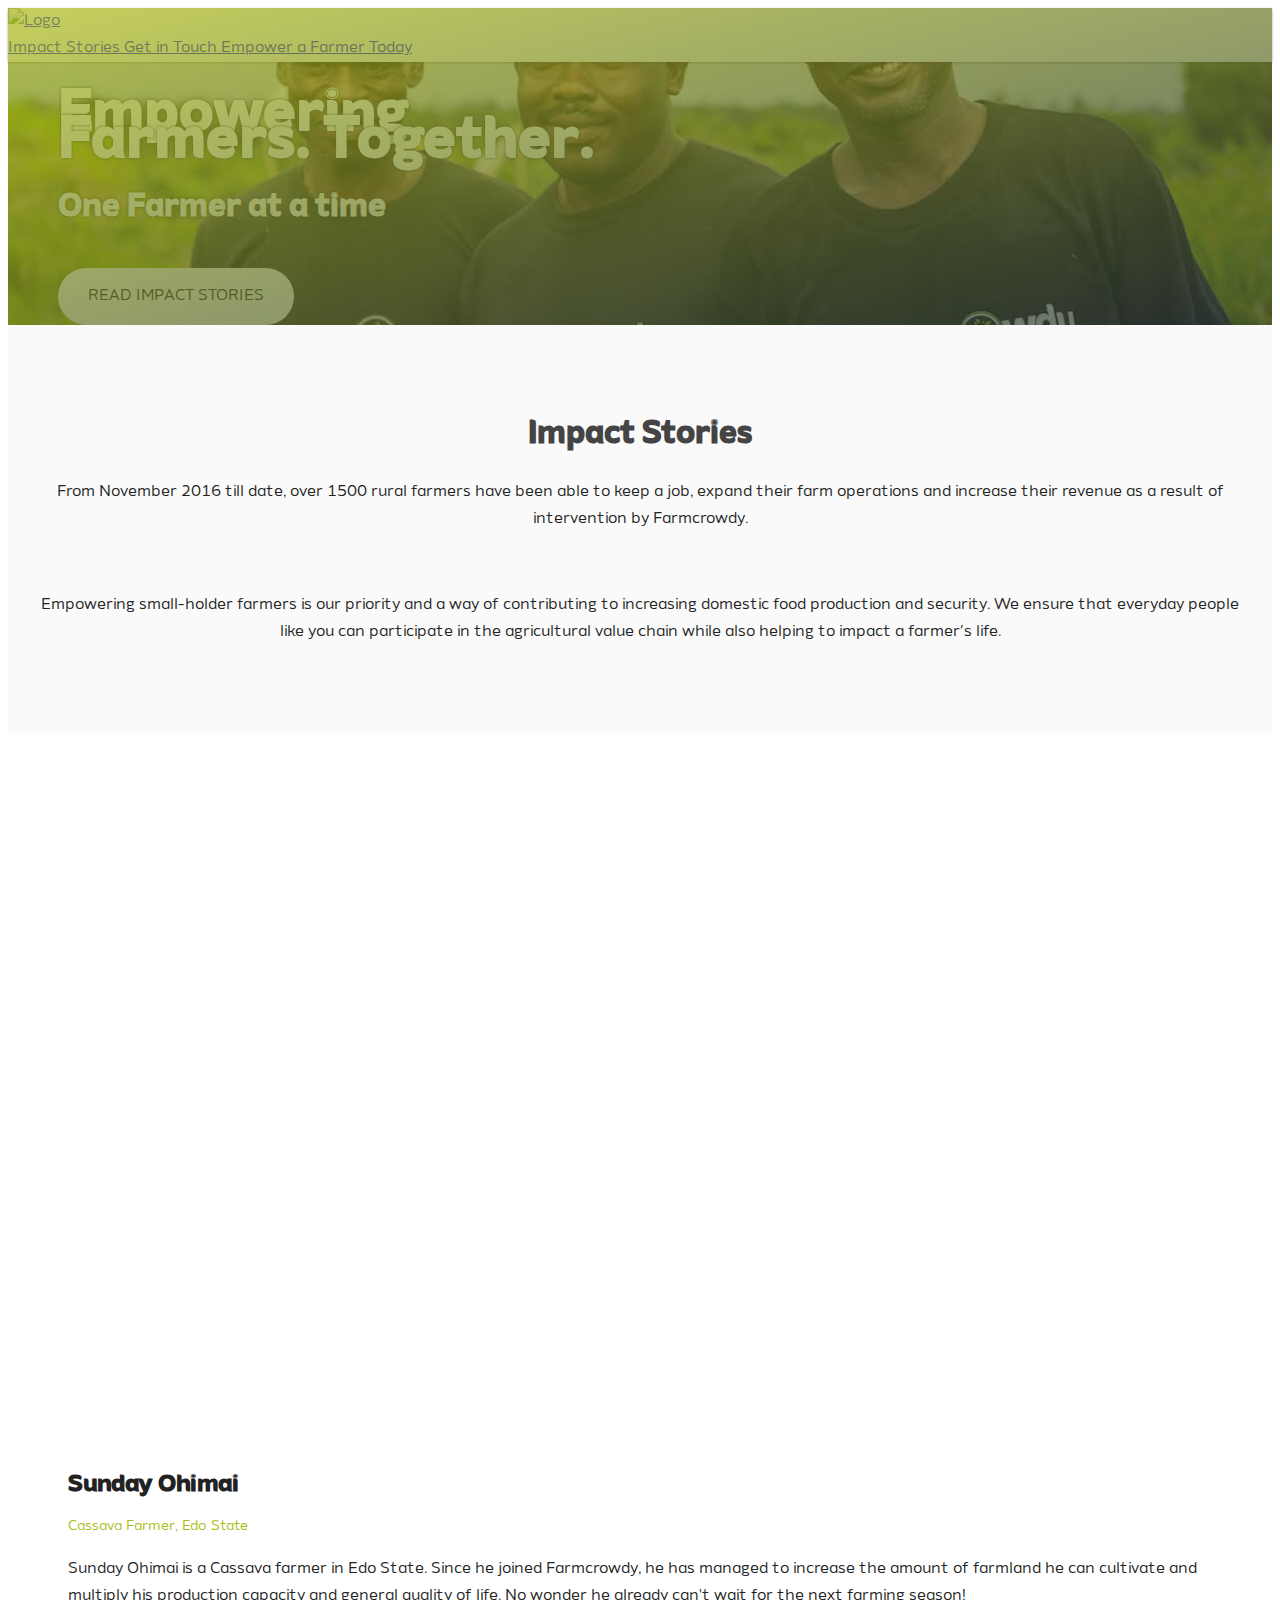
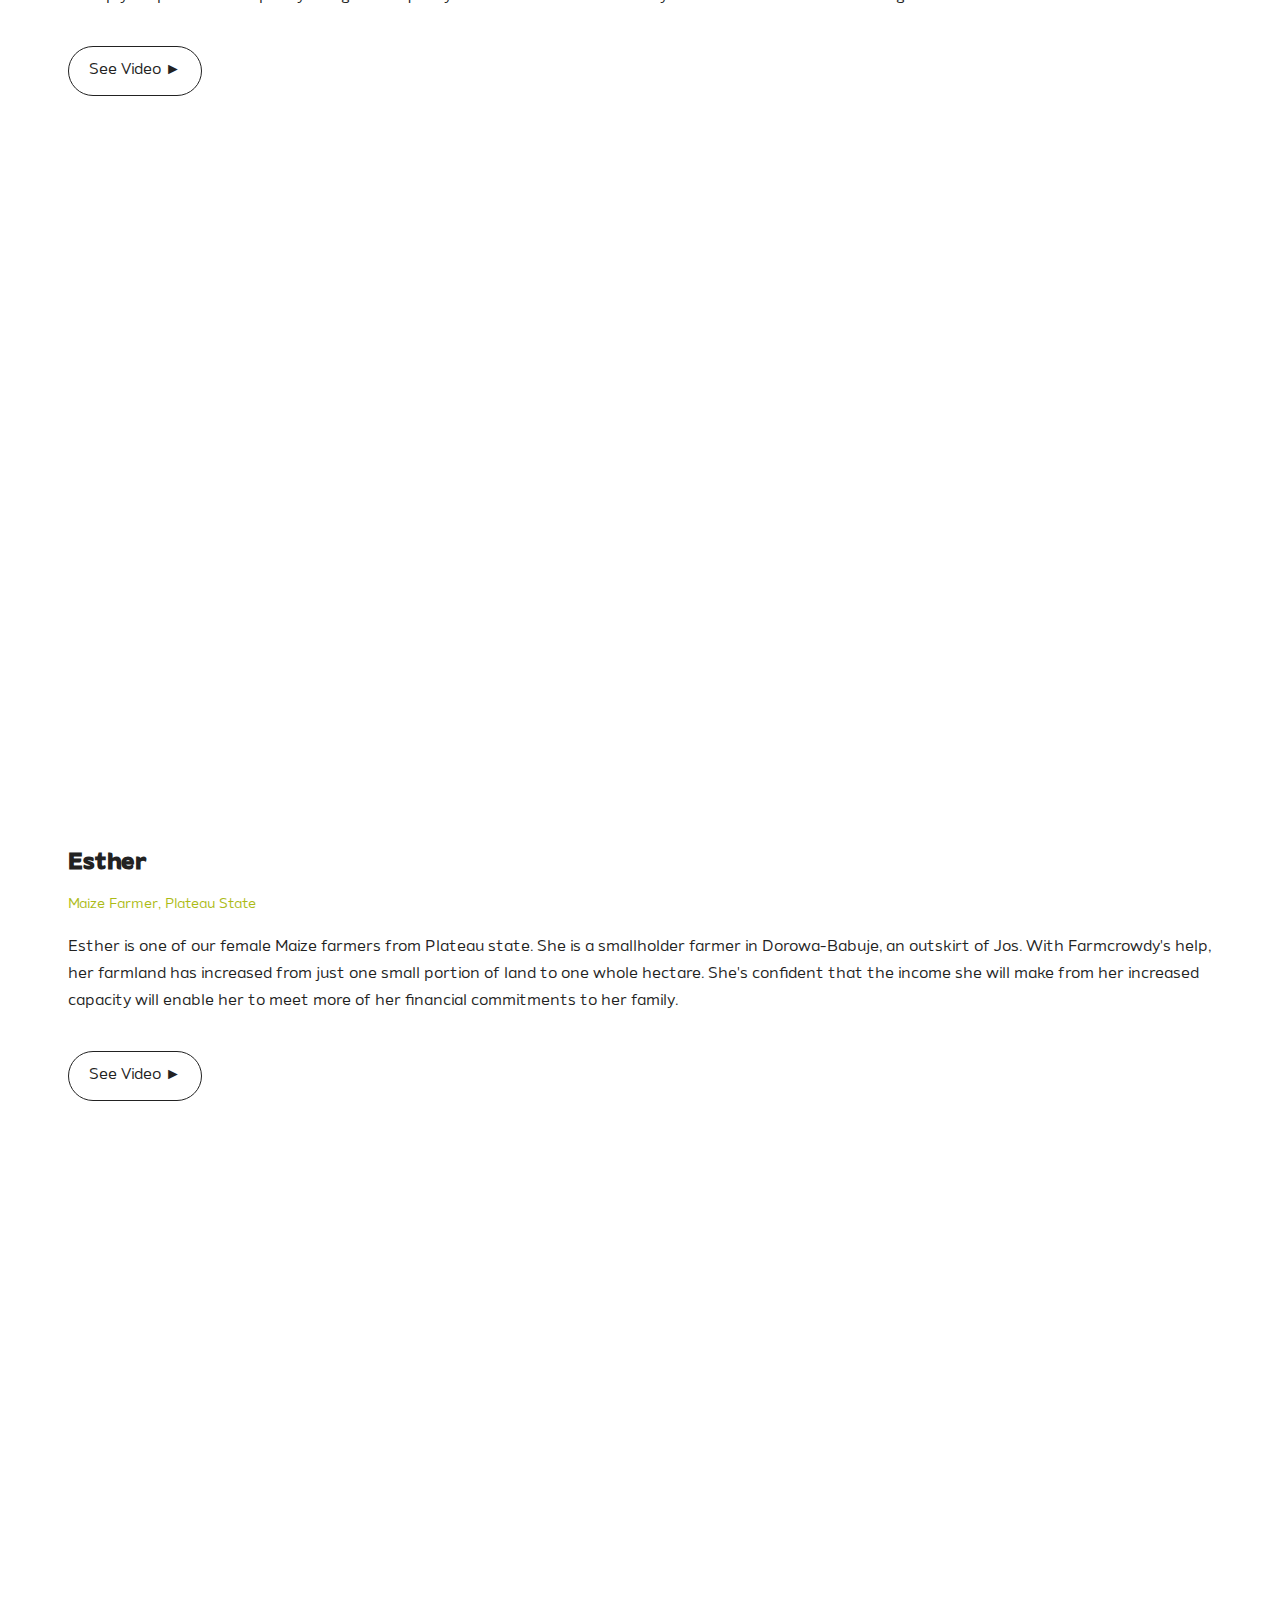
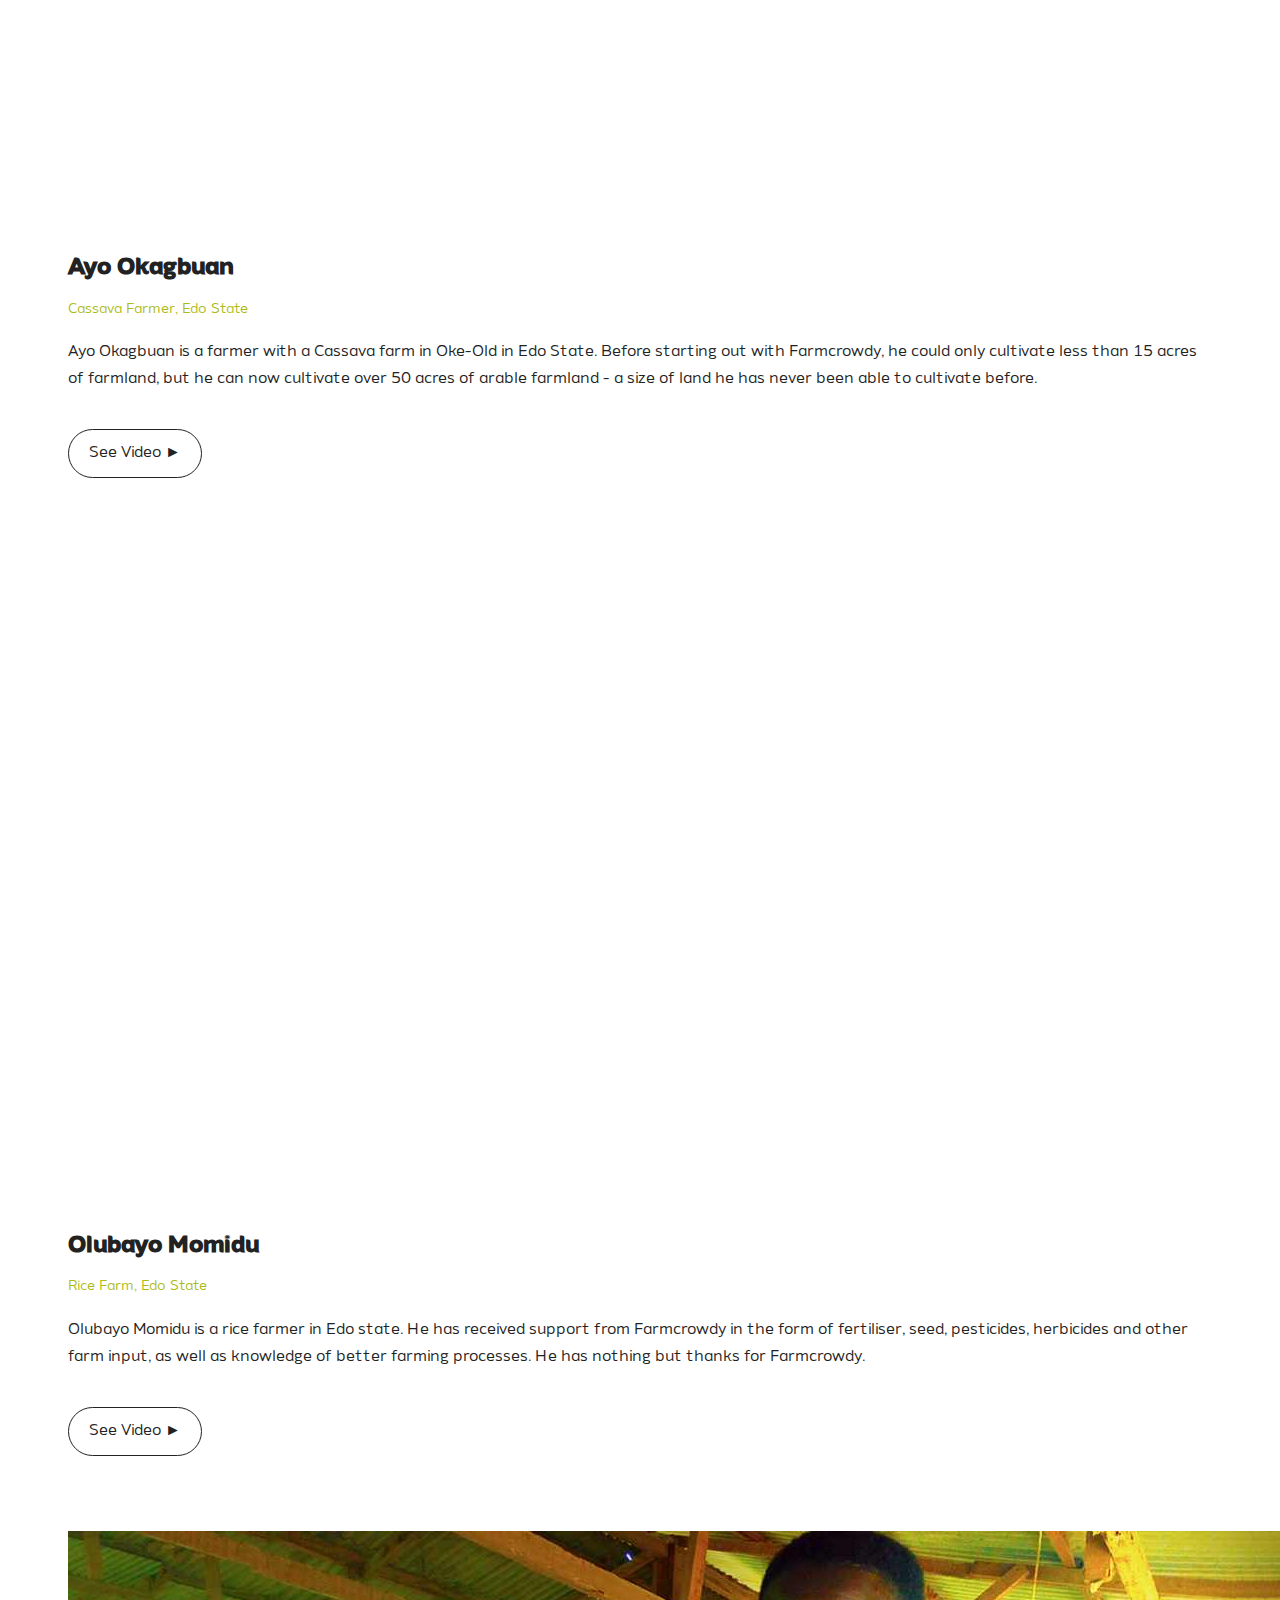
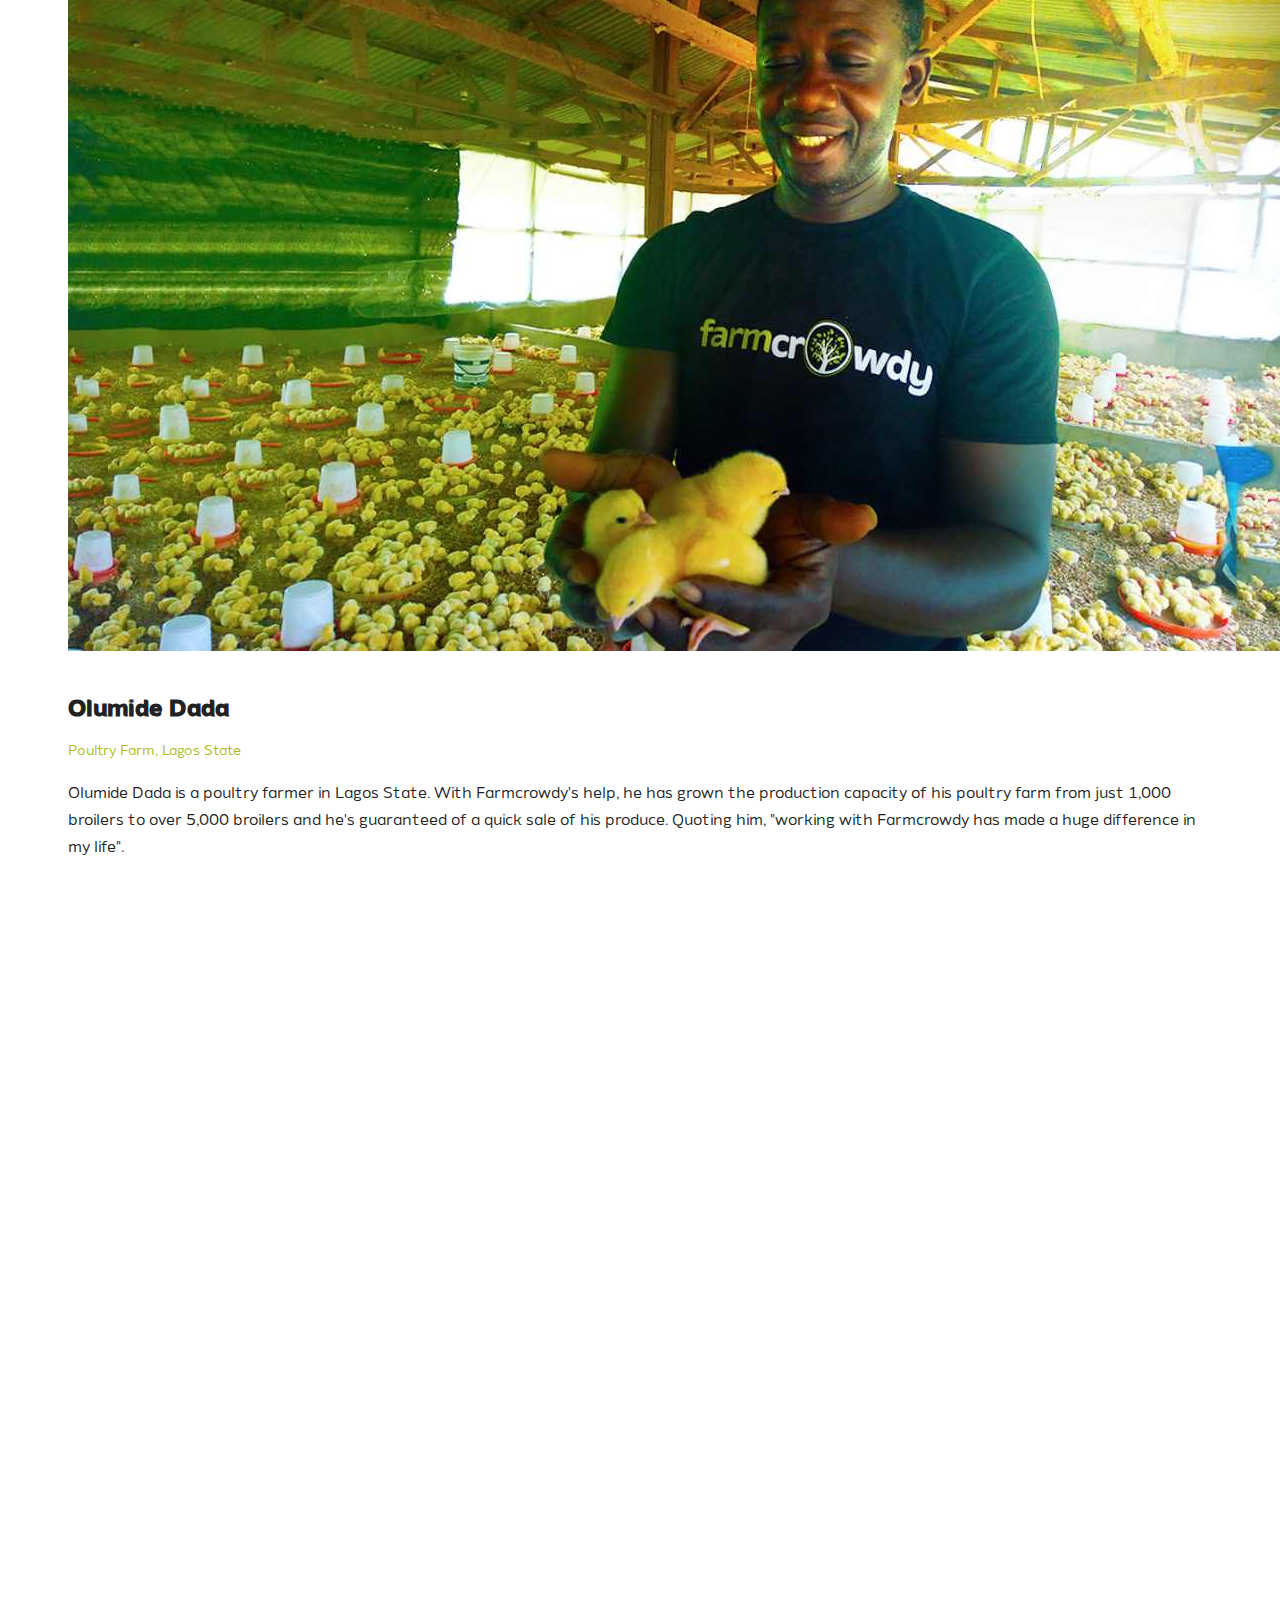
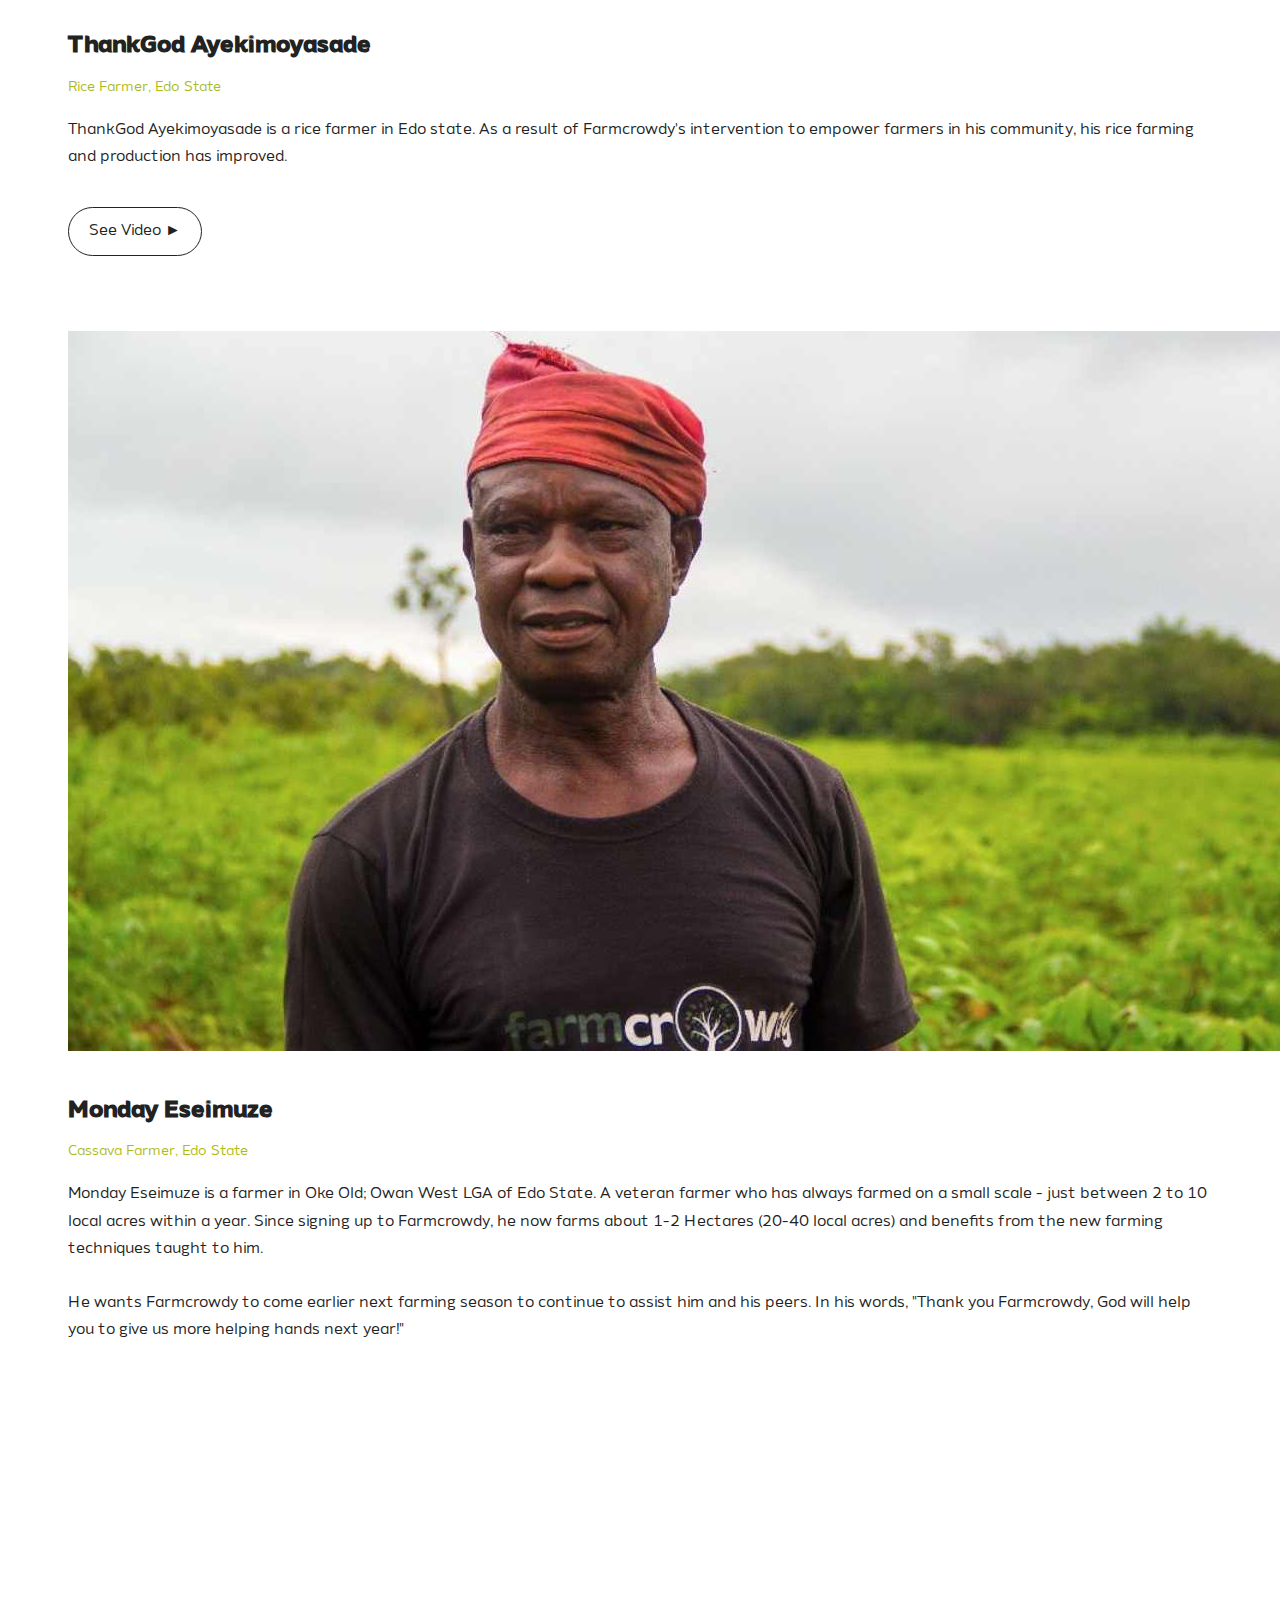
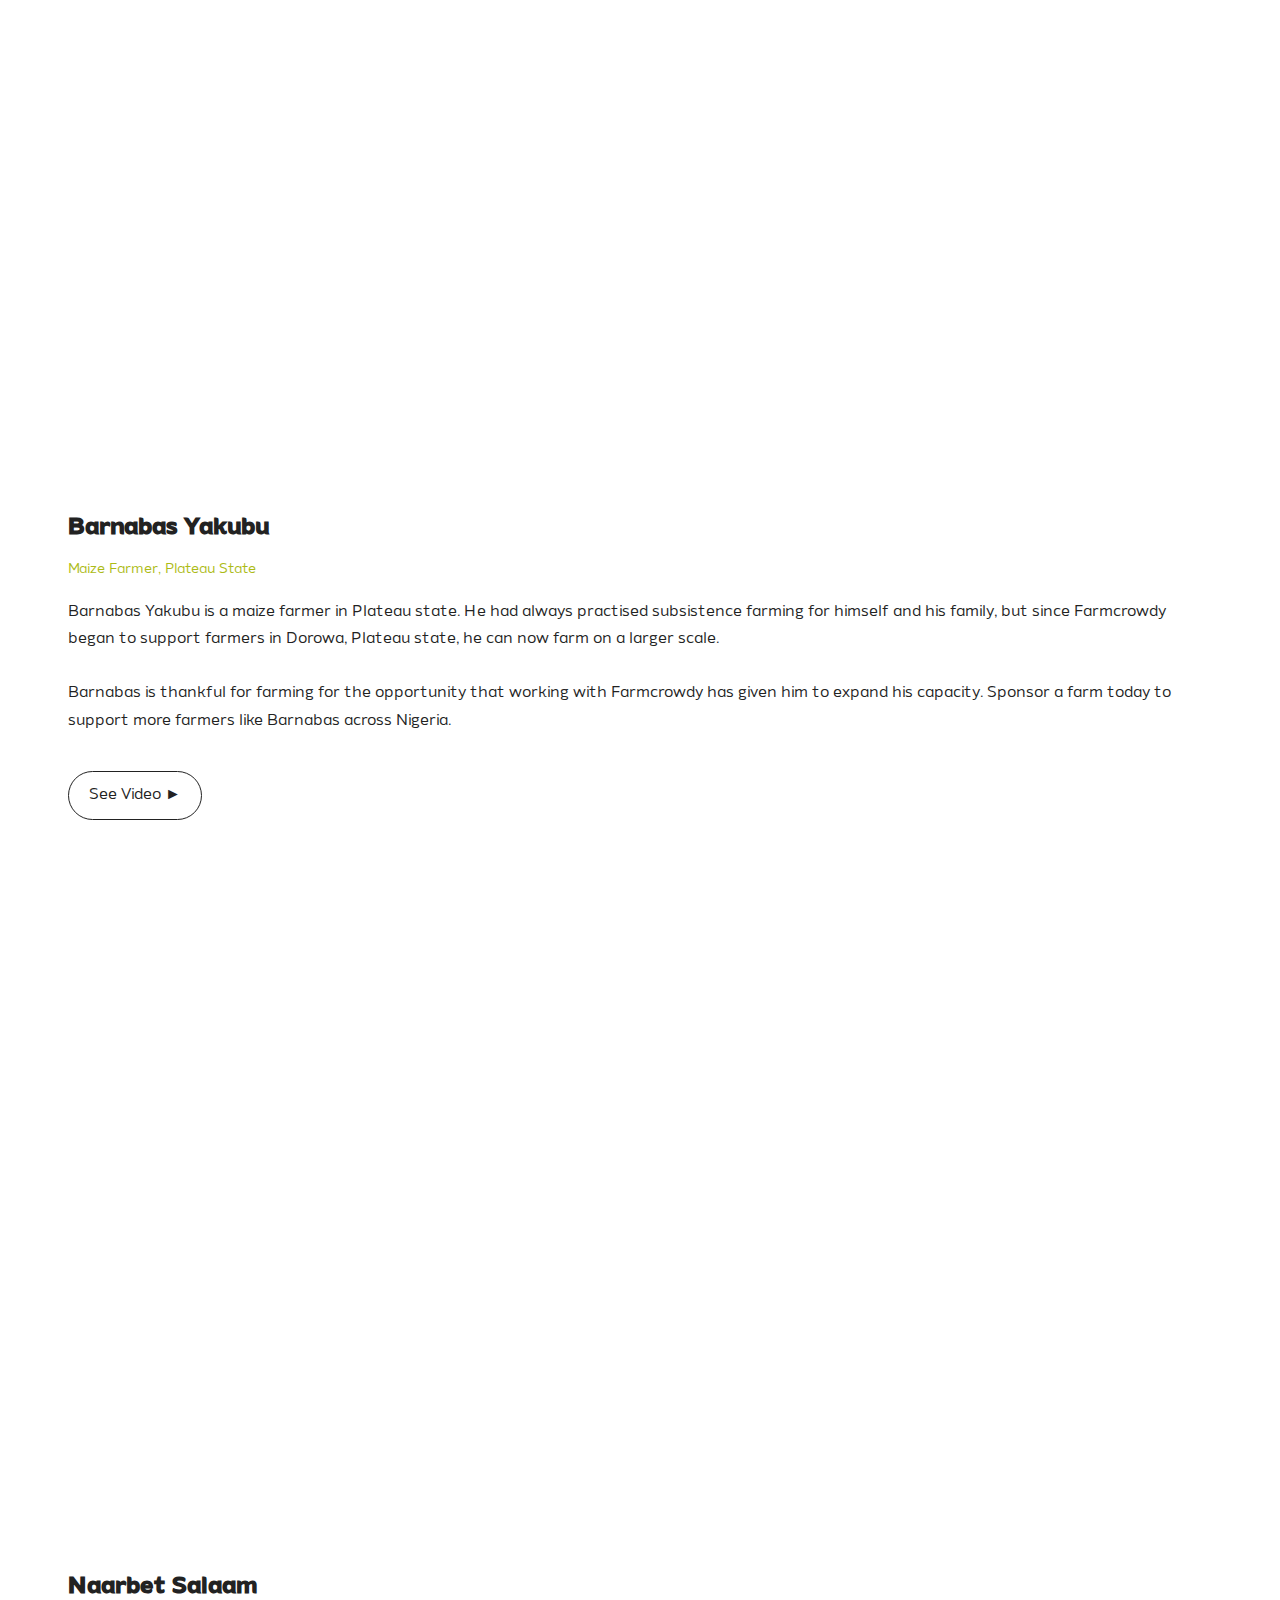
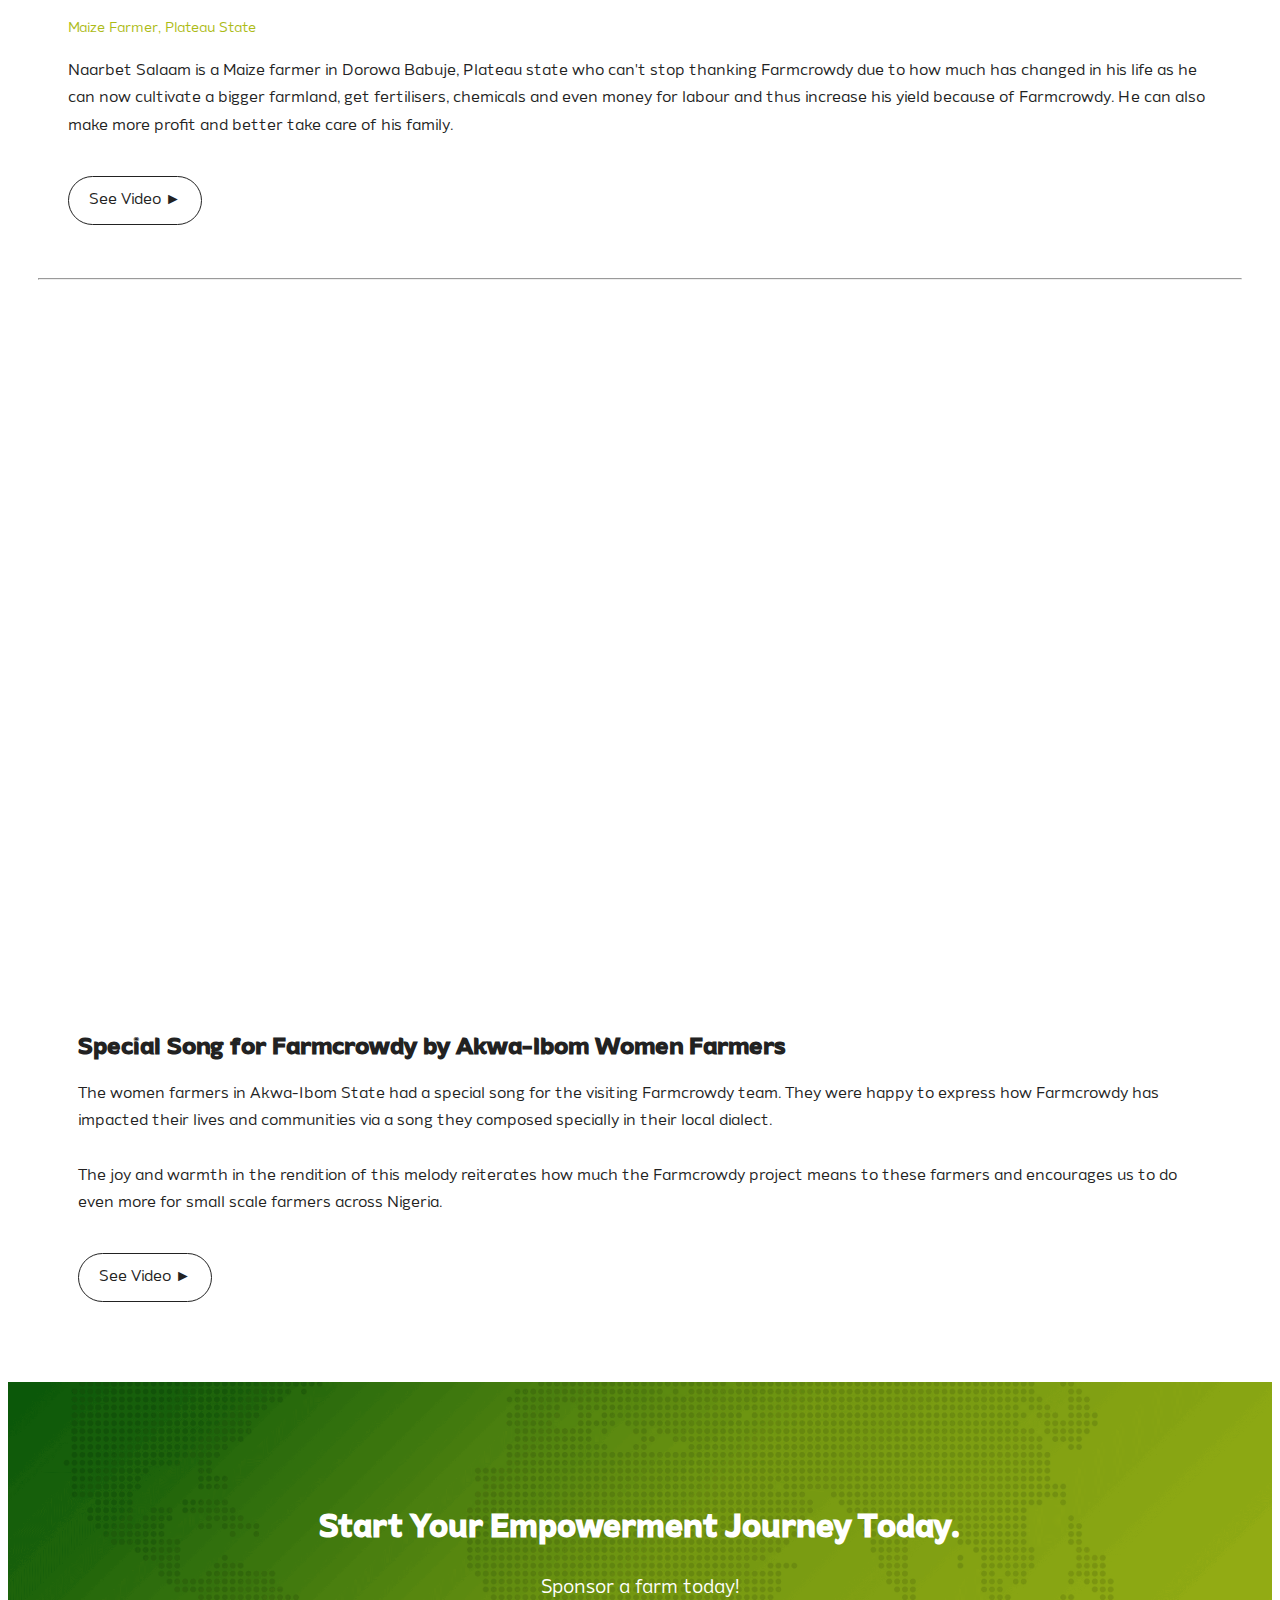
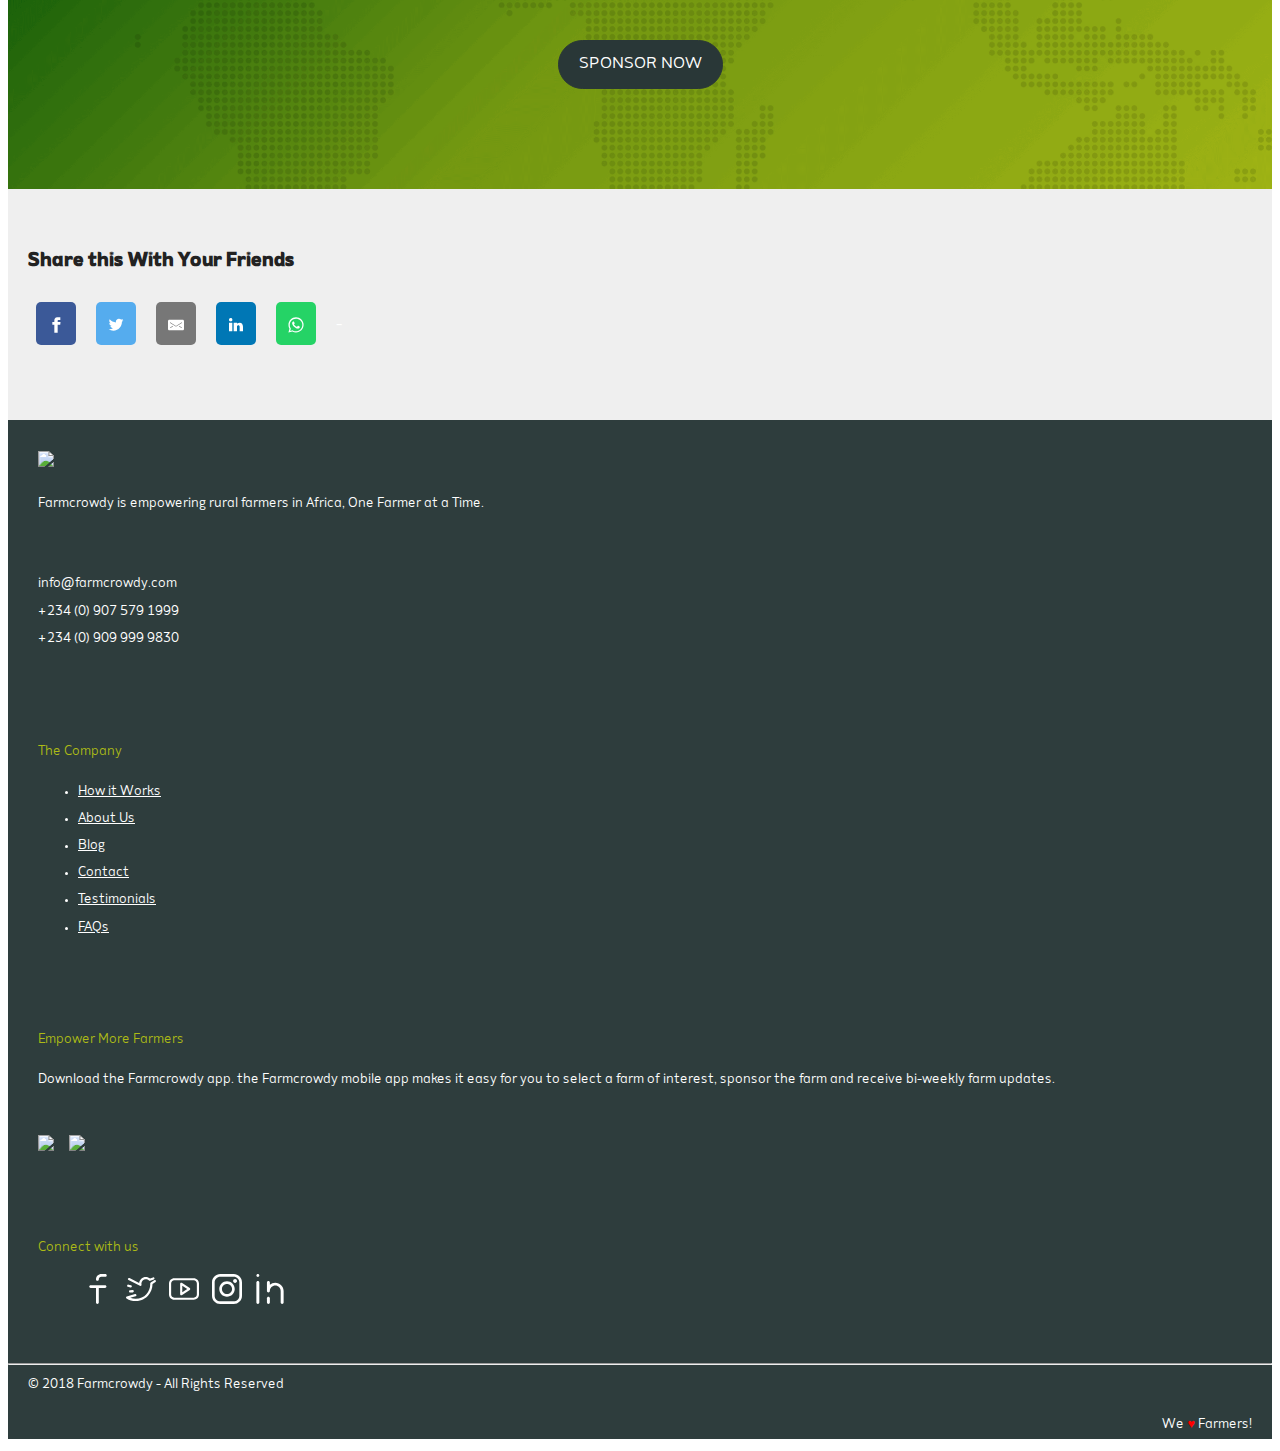
==== index.html @ 608c0deb "Initial commit" ====
<!DOCTYPE html>
<html>
  <head>
    <meta charset="utf-8">
    <meta name="viewport" content="width=device-width, initial-scale=1">
    <title>Farmcrowdy - One Farmer at a time</title>
     <meta name="theme-color" content="#ACBB16">
   <link rel="stylesheet" href="https://cdnjs.cloudflare.com/ajax/libs/bulma/0.6.2/css/bulma.min.css">
    <link rel="stylesheet" href="css/impact.css">
    <link rel="stylesheet" href="fonts/fontsheet.css">
    <link rel="stylesheet"
  href="https://cdn.jsdelivr.net/npm/animate.css@3.5.2/animate.min.css">
    <script src="https://ajax.googleapis.com/ajax/libs/jquery/3.2.1/jquery.min.js"></script>
    
    <link href="css/lity.css" rel="stylesheet">
    <script src="js/jquery.js"></script>
    <script src="js/lity.js"></script>
     <!-- Favicon
  –––––––––––––––––––––––––––––––––––––––––––––––––– -->
  <link rel="icon" type="image/png" href="https://www.farmcrowdy.com/farmdata/assets/images/favicon.png">
    
    
    <script defer src="https://use.fontawesome.com/releases/v5.0.0/js/all.js"></script>
  </head>
  <body>
        <section class="hero is-medium herobg bg-img">
                
                <div class="hero-head herowhite">
                        <nav class="navbar">
                          <div class="container">
                            <div class="navbar-brand">
                              <a class="navbar-item" href="http://www.farmcrowdy.com" target="_blank">
                                <img src="https://www.farmcrowdy.com/app/img/farmcrowdy_logo.png" alt="Logo">
                              </a>
                              <span class="navbar-burger burger" data-target="navbarMenuHeroC">
                                <span></span>
                                <span></span>
                                <span></span>
                              </span>
                            </div>
                            <div id="navbarMenuHeroC" class="navbar-menu">
                              <div class="navbar-end">
                                <a href="#sect2" class="navbar-item is-active">
                                  Impact Stories
                                </a>
                                
                                <a href="http://www.farmcrowdy.com/contact" target="_blank" class="navbar-item">
                                  Get in Touch
                                </a>
                                <span class="navbar-item">
                                  <a href="http://www.farmcrowdy.com/farmshop" target="_blank" class="button is-inverted">
                                   
                                    <span>Empower a Farmer Today</span>
                                  </a>
                                </span>
                              </div>
                            </div>
                          </div>
                        </nav>
                      </div>
                      <div class="hero-body">
                            <div class="container ">
                            <div class="columns">
                                <div class="column is-8 heroboss">
                                    
                       <h1 class="title">Empowering <br>Farmers. Together.</h1>
                       
                        <h2 class="subtitle">One Farmer at a time</h2> 
                        <a href="#sect2" class="rndbtn2">READ IMPACT STORIES</a>
                                </div>
                            </div>  
                            </div>
                          </div>
                
              </section>   
  
<section id="sect2" class="section2">

  <div class="container">
    <div class="columns is-centered"> 
        
      <div class="column is-8 is-narrow textcentered">
        <h2 style="margin-bottom:30px;" class="pointh2">Impact Stories</h2>
        <p>From November 2016 till date, over 1500 rural farmers have been able to keep a 
job, expand their farm operations and increase their revenue as a result of 
intervention by Farmcrowdy.
</p><br><p>
Empowering small-holder farmers is our priority and a way of contributing to 
increasing domestic food production and security.
We ensure that everyday people like you can participate in the agricultural value 
chain while also helping to impact a farmer’s life.</p>
        
      </div>
      
      
    </div>
  </div>
</section>

<section class="inthree">
    <div class="container">
        
        <div class="columns">
            <div class="column is-4 farmcard">
                <div class="imgfarm">
                    
                    <div style="position:relative;height:0;padding-bottom:56.25%"><iframe src="https://www.youtube.com/embed/kXov_ba-1qI?ecver=2" style="position:absolute;width:100%;height:100%;left:0" width="600" height="400" frameborder="0" allow="autoplay; encrypted-media" allowfullscreen></iframe></div>
                </div>
                <div class="textfarm">
                        <h2 class="title titlex">Sunday Ohimai</h2>
                        <p class="liltext">Cassava Farmer, Edo State</p>
                        <p>Sunday Ohimai is a Cassava farmer in Edo State. Since he joined Farmcrowdy, he has managed to increase the amount of farmland he can cultivate and multiply his production capacity and general quality of life. No wonder he already can't wait for the next farming season! </p>
                        <a href="https://www.youtube.com/watch?v=kXov_ba-1qI" data-lity class="rndbtn" target="_blank">See Video &#9658;</a>
                </div>
            </div>
            <div class="column is-4 farmcard">
                    <div class="imgfarm">
                        <div style="position:relative;height:0;padding-bottom:56.25%"><iframe src="https://www.youtube.com/embed/1vDjKfthiJo?ecver=2" style="position:absolute;width:100%;height:100%;left:0" width="640" height="360" frameborder="0" allow="autoplay; encrypted-media" allowfullscreen></iframe></div>
                    </div>
                    <div class="textfarm">
                            <h2 class="title titlex">Esther</h2>
                            <p class="liltext">Maize Farmer, Plateau State</p>
                            <p>Esther is one of our female Maize farmers from Plateau state. She is a smallholder farmer in Dorowa-Babuje, an outskirt of Jos. With Farmcrowdy's help, her farmland has increased from just one small portion of land to one whole hectare. She's confident that the income she will make from her increased capacity will enable her to meet more of her financial commitments to her family.</p>
                            <a class="rndbtn" href="https://www.youtube.com/watch?v=1vDjKfthiJo" data-lity >See Video &#9658;</a>
                            
                    </div>
                </div>
                <div class="column is-4 farmcard">
                        <div class="imgfarm">
                            <div style="position:relative;height:0;padding-bottom:56.25%"><iframe src="https://www.youtube.com/embed/h1NlxIFm458?ecver=2" style="position:absolute;width:100%;height:100%;left:0" width="640" height="360" frameborder="0" allow="autoplay; encrypted-media" allowfullscreen></iframe></div>
                        </div>
                        <div class="textfarm">
                                <h2 class="title titlex">Ayo Okagbuan</h2>
                                <p class="liltext">Cassava Farmer, Edo State</p>
                                <p>Ayo Okagbuan is a farmer with a Cassava farm in Oke-Old in Edo State. Before starting out with Farmcrowdy, he could only cultivate less than 15 acres of farmland, but he can now cultivate over 50 acres of arable farmland - a size of land he has never been able to cultivate before.</p>
                                <a href="https://www.youtube.com/watch?v=h1NlxIFm458" data-lity class="rndbtn">See Video &#9658;</a>
                        </div>
                    </div>
        </div>
        <div class="columns">
                <div class="column is-4 farmcard">
                    <div class="imgfarm">
                        <div style="position:relative;height:0;padding-bottom:56.25%"><iframe src="https://www.youtube.com/embed/fQI4X2_v5TA?ecver=2" style="position:absolute;width:100%;height:100%;left:0" width="640" height="360" frameborder="0" allow="autoplay; encrypted-media" allowfullscreen></iframe></div>
                    </div>
                    <div class="textfarm">
                            <h2 class="title titlex">Olubayo Momidu</h2>
                            <p class="liltext">Rice Farm, Edo State</p>
                            <p>Olubayo Momidu is a rice farmer in Edo state. He has received support from Farmcrowdy in the form of fertiliser, seed, pesticides, herbicides and other farm input, as well as knowledge of better farming processes.

                              He has nothing but thanks for Farmcrowdy.</p>
                            <a href="https://www.youtube.com/watch?v=fQI4X2_v5TA" data-lity data-lity-desc="Olubayo Momidu" class="rndbtn">See Video &#9658;</a>
                    </div>
                </div>
                <div class="column is-4 farmcard">
                        <div class="imgfarm">
                            <img src="img/dada.jpeg">
                        </div>
                        <div class="textfarm">
                                <h2 class="title titlex">Olumide Dada</h2>
                                <p class="liltext">Poultry Farm, Lagos State</p>
                                <p>Olumide Dada is a poultry farmer in Lagos State. 
With Farmcrowdy's help, he has grown the production capacity of his poultry farm from just 1,000 broilers to over 5,000 broilers and he's guaranteed of a quick sale of his produce. Quoting him, "working with Farmcrowdy has made a huge difference in my life".</p>
                                
                                
                        </div>
                    </div>
                    <div class="column is-4 farmcard">
                      <div class="imgfarm">
                        <div style="position:relative;height:0;padding-bottom:56.25%"><iframe src="https://www.youtube.com/embed/T9fxZxRIQdE?ecver=2" style="position:absolute;width:100%;height:100%;left:0" width="640" height="360" frameborder="0" allow="autoplay; encrypted-media" allowfullscreen></iframe></div>
                      </div>
                      <div class="textfarm">
                              <h2 class="title titlex">ThankGod Ayekimoyasade</h2>
                              <p class="liltext">Rice Farmer, Edo State</p>
                              <p>ThankGod Ayekimoyasade is a rice farmer in Edo state. As a result of Farmcrowdy's intervention to empower farmers in his community, his rice farming and production has improved. </p>
                              <a href="https://www.youtube.com/watch?v=T9fxZxRIQdE" data-lity class="rndbtn">See Video &#9658;</a>
                      </div>
                  </div>
                    
            </div>
            <div class="columns">
              <div class="column is-4 farmcard">
                  <div class="imgfarm">
                      <img src="img/monday.jpeg">
                  </div>
                  <div class="textfarm">
                          <h2 class="title titlex">Monday Eseimuze</h2>
                          <p class="liltext">Cassava Farmer, Edo State</p>
                          <p>
Monday Eseimuze is a farmer in Oke Old; Owan West LGA of Edo State. A veteran farmer who has always farmed on a small scale - just between 2 to 10 local acres within a year. Since signing up to Farmcrowdy, he now farms about 1-2 Hectares (20-40 local acres) and benefits from the new farming techniques taught to him.
<br><br>
He wants Farmcrowdy to come earlier next farming season to continue to assist him and his peers. In his words, "Thank you Farmcrowdy, God will help you to give us more helping hands next year!"
                          
                  </div>
              </div>
              
            <div class="column is-4 farmcard">
              <div class="imgfarm">
                <div style="position:relative;height:0;padding-bottom:56.25%"><iframe src="https://www.youtube.com/embed/dbccfRavB10?ecver=2" style="position:absolute;width:100%;height:100%;left:0" width="640" height="360" frameborder="0" allow="autoplay; encrypted-media" allowfullscreen></iframe></div>
              </div>
              <div class="textfarm">
                      <h2 class="title titlex">Barnabas Yakubu</h2>
                      <p class="liltext">Maize Farmer, Plateau State</p>
                      <p>Barnabas Yakubu is a maize farmer in Plateau state. He had always practised subsistence farming for himself and his family, but since Farmcrowdy began to support farmers in Dorowa, Plateau state, he can now farm on a larger scale.
                        <br><br>
                        Barnabas is thankful for farming for the opportunity that working with Farmcrowdy has given him to expand his capacity. Sponsor a farm today to support more farmers like Barnabas across Nigeria.</p>
                      <a href="https://www.youtube.com/watch?v=dbccfRavB10" data-lity class="rndbtn">See Video &#9658;</a>
              </div>
          </div>
          <div class="column is-4 farmcard">
            <div class="imgfarm">
              <div style="position:relative;height:0;padding-bottom:56.25%"><iframe src="https://www.youtube.com/embed/GJNvIIQiYEU?ecver=2" style="position:absolute;width:100%;height:100%;left:0" width="640" height="360" frameborder="0" allow="autoplay; encrypted-media" allowfullscreen></iframe></div>
            </div>
            <div class="textfarm">
                    <h2 class="title titlex">Naarbet Salaam</h2>
                    <p class="liltext">Maize Farmer, Plateau State</p>
                    <p>Naarbet Salaam is a Maize farmer in Dorowa Babuje, Plateau state who can't stop thanking Farmcrowdy due to how much has changed in his life as he can now cultivate a bigger farmland, get fertilisers, chemicals and even money for labour and thus increase his yield because of Farmcrowdy. He can also make more profit and better take care of his family.</p>
                    <a href="https://www.youtube.com/watch?v=GJNvIIQiYEU" data-lity class="rndbtn">See Video &#9658;</a>
            </div>
        </div>   
                  
          </div>
    </div>
    <div class="columns is-centered">
      <div class="column is-12 is-narrow">
          <hr>
      </div>
  </div>
</section>
<section id="sect3" class="sectionvid">
    <div class="container">
        
          <div class="columns storyline">
                  
                      <div class="column is-6 imgfarm">
                          <div style="position:relative;height:0;padding-bottom:56.25%"><iframe src="https://www.youtube.com/embed/cTS1x9Mp5Q8?ecver=2" style="position:absolute;width:100%;height:100%;left:0" width="853" height="505" frameborder="0" allow="autoplay; encrypted-media" allowfullscreen></iframe></div>
                      </div>
                      <div class="column is-6 textfarm2"><h2 class="title">Special Song for Farmcrowdy by Akwa-Ibom Women Farmers</h2>
                          <p>The women farmers in Akwa-Ibom State had a special song for the visiting Farmcrowdy team. They were happy to express how Farmcrowdy has impacted their lives and communities via a song they composed specially in their local dialect.
                              <br><br>
                              The joy and warmth in the rendition of this melody reiterates how much the Farmcrowdy project means to these farmers and encourages us to do even more for small scale farmers across Nigeria.</p>
                          <a href="https://www.youtube.com/watch?v=cTS1x9Mp5Q8" data-lity class="rndbtn">See Video &#9658;</a>
                        </div>
                        
                </div>
                
                </div>
                
                    
                            
    </div>
  </section>
<section class="footerpart">
    <div class="columns is-centered">
      <div class="column is-8 is-narrow">
        <div class="columns">
          <div class="column is-12 footerdltxt">
            <h2>Start Your Empowerment Journey Today.</h2>
            <p>Sponsor a farm today!</p>
            <a href="http://www.farmcrowdy.com/farmshop" target="_blank" class="rndbtn3">SPONSOR NOW</a>
          </div>
          
        </div>
      </div>
    </div>
  </section>
<section class="smlinks">
<div class="columns is-centered">
  <div class="column is-8 is-narrow has-text-centered">
    <h3>
      Share this With Your Friends
    </h3>
    <div>
      <!-- Sharingbutton Facebook -->
<a class="resp-sharing-button__link" target="_blank" onclick="window.open(this.href, 'mywin','left=20,top=20,width=500,height=500,toolbar=1,resizable=0'); return false;" href="https://facebook.com/sharer/sharer.php?u=http%3A%2F%2Fwww.farmcrowdy.com%2Fimpact" target="_blank" aria-label="">
<div class="resp-sharing-button resp-sharing-button--facebook resp-sharing-button--small"><div aria-hidden="true" class="resp-sharing-button__icon resp-sharing-button__icon--solid">
<svg xmlns="http://www.w3.org/2000/svg" viewBox="0 0 24 24"><path d="M18.77 7.46H14.5v-1.9c0-.9.6-1.1 1-1.1h3V.5h-4.33C10.24.5 9.5 3.44 9.5 5.32v2.15h-3v4h3v12h5v-12h3.85l.42-4z"/></svg>
</div>
</div>
</a>

<!-- Sharingbutton Twitter -->
<a class="resp-sharing-button__link" onclick="window.open(this.href, 'mywin','left=20,top=20,width=500,height=500,toolbar=1,resizable=0'); return false;" href="https://twitter.com/intent/tweet/?text=I%20love%20Farmcrowdy%27s%20impact%20on%20the%20lives%20of%20rural%20farmers%20in%20Nigeria.%20Check%20out%20how%20they%20are%20%23EmpoweringFarmers%20here%20%20http%3A%2F%2Fwww.farmcrowdy.com%2Fimpact" target="_blank" aria-label="">
<div class="resp-sharing-button resp-sharing-button--twitter resp-sharing-button--small"><div aria-hidden="true" class="resp-sharing-button__icon resp-sharing-button__icon--solid">
<svg xmlns="http://www.w3.org/2000/svg" viewBox="0 0 24 24"><path d="M23.44 4.83c-.8.37-1.5.38-2.22.02.93-.56.98-.96 1.32-2.02-.88.52-1.86.9-2.9 1.1-.82-.88-2-1.43-3.3-1.43-2.5 0-4.55 2.04-4.55 4.54 0 .36.03.7.1 1.04-3.77-.2-7.12-2-9.36-4.75-.4.67-.6 1.45-.6 2.3 0 1.56.8 2.95 2 3.77-.74-.03-1.44-.23-2.05-.57v.06c0 2.2 1.56 4.03 3.64 4.44-.67.2-1.37.2-2.06.08.58 1.8 2.26 3.12 4.25 3.16C5.78 18.1 3.37 18.74 1 18.46c2 1.3 4.4 2.04 6.97 2.04 8.35 0 12.92-6.92 12.92-12.93 0-.2 0-.4-.02-.6.9-.63 1.96-1.22 2.56-2.14z"/></svg>
</div>
</div>
</a>

<!-- Sharingbutton E-Mail -->
<a class="resp-sharing-button__link" onclick="window.open(this.href, 'mywin','left=20,top=20,width=500,height=500,toolbar=1,resizable=0'); return false;" href="mailto:?subject=I%20love%20Farmcrowdy%27s%20impact%20on%20the%20lives%20of%20rural%20farmers%20in%20Nigeria.%20Check%20out%20how%20they%20are%20%23EmpoweringFarmers%20here%20%20http%3A%2F%2Fwww.farmcrowdy.com%2Fimpact.%20&amp;body=http%3A%2F%2Fwww.farmcrowdy.com%2Fimpact" target="_self" aria-label="">
<div class="resp-sharing-button resp-sharing-button--email resp-sharing-button--small"><div aria-hidden="true" class="resp-sharing-button__icon resp-sharing-button__icon--solid">
<svg xmlns="http://www.w3.org/2000/svg" viewBox="0 0 24 24"><path d="M22 4H2C.9 4 0 4.9 0 6v12c0 1.1.9 2 2 2h20c1.1 0 2-.9 2-2V6c0-1.1-.9-2-2-2zM7.25 14.43l-3.5 2c-.08.05-.17.07-.25.07-.17 0-.34-.1-.43-.25-.14-.24-.06-.55.18-.68l3.5-2c.24-.14.55-.06.68.18.14.24.06.55-.18.68zm4.75.07c-.1 0-.2-.03-.27-.08l-8.5-5.5c-.23-.15-.3-.46-.15-.7.15-.22.46-.3.7-.14L12 13.4l8.23-5.32c.23-.15.54-.08.7.15.14.23.07.54-.16.7l-8.5 5.5c-.08.04-.17.07-.27.07zm8.93 1.75c-.1.16-.26.25-.43.25-.08 0-.17-.02-.25-.07l-3.5-2c-.24-.13-.32-.44-.18-.68s.44-.32.68-.18l3.5 2c.24.13.32.44.18.68z"/></svg>
</div>
</div>
</a>

<!-- Sharingbutton LinkedIn -->
<a class="resp-sharing-button__link" onclick="window.open(this.href, 'mywin','left=20,top=20,width=500,height=500,toolbar=1,resizable=0'); return false;" href="https://www.linkedin.com/shareArticle?mini=true&amp;url=http%3A%2F%2Fwww.farmcrowdy.com%2Fimpact&amp;title=I%20love%20Farmcrowdy%27s%20impact%20on%20the%20lives%20of%20rural%20farmers%20in%20Nigeria.%20Check%20out%20how%20they%20are%20%23EmpoweringFarmers%20here%20%20http%3A%2F%2Fwww.farmcrowdy.com%2Fimpact" target="_blank" aria-label="">
<div class="resp-sharing-button resp-sharing-button--linkedin resp-sharing-button--small"><div aria-hidden="true" class="resp-sharing-button__icon resp-sharing-button__icon--solid">
<svg xmlns="http://www.w3.org/2000/svg" viewBox="0 0 24 24"><path d="M6.5 21.5h-5v-13h5v13zM4 6.5C2.5 6.5 1.5 5.3 1.5 4s1-2.4 2.5-2.4c1.6 0 2.5 1 2.6 2.5 0 1.4-1 2.5-2.6 2.5zm11.5 6c-1 0-2 1-2 2v7h-5v-13h5V10s1.6-1.5 4-1.5c3 0 5 2.2 5 6.3v6.7h-5v-7c0-1-1-2-2-2z"/></svg>
</div>
</div>
</a>

<!-- Sharingbutton WhatsApp -->
<a class="resp-sharing-button__link" onclick="window.open(this.href, 'mywin','left=20,top=20,width=500,height=500,toolbar=1,resizable=0'); return false;" href="whatsapp://send?text=I%20love%20Farmcrowdy%27s%20impact%20on%20the%20lives%20of%20rural%20farmers%20in%20Nigeria.%20Check%20out%20how%20they%20are%20%23EmpoweringFarmers%20here%20%20http%3A%2F%2Fwww.farmcrowdy.com%2Fimpact" target="_blank" aria-label="">
<div class="resp-sharing-button resp-sharing-button--whatsapp resp-sharing-button--small"><div aria-hidden="true" class="resp-sharing-button__icon resp-sharing-button__icon--solid">
<svg xmlns="http://www.w3.org/2000/svg" viewBox="0 0 24 24"><path d="M20.1 3.9C17.9 1.7 15 .5 12 .5 5.8.5.7 5.6.7 11.9c0 2 .5 3.9 1.5 5.6L.6 23.4l6-1.6c1.6.9 3.5 1.3 5.4 1.3 6.3 0 11.4-5.1 11.4-11.4-.1-2.8-1.2-5.7-3.3-7.8zM12 21.4c-1.7 0-3.3-.5-4.8-1.3l-.4-.2-3.5 1 1-3.4L4 17c-1-1.5-1.4-3.2-1.4-5.1 0-5.2 4.2-9.4 9.4-9.4 2.5 0 4.9 1 6.7 2.8 1.8 1.8 2.8 4.2 2.8 6.7-.1 5.2-4.3 9.4-9.5 9.4zm5.1-7.1c-.3-.1-1.7-.9-1.9-1-.3-.1-.5-.1-.7.1-.2.3-.8 1-.9 1.1-.2.2-.3.2-.6.1s-1.2-.5-2.3-1.4c-.9-.8-1.4-1.7-1.6-2-.2-.3 0-.5.1-.6s.3-.3.4-.5c.2-.1.3-.3.4-.5.1-.2 0-.4 0-.5C10 9 9.3 7.6 9 7c-.1-.4-.4-.3-.5-.3h-.6s-.4.1-.7.3c-.3.3-1 1-1 2.4s1 2.8 1.1 3c.1.2 2 3.1 4.9 4.3.7.3 1.2.5 1.6.6.7.2 1.3.2 1.8.1.6-.1 1.7-.7 1.9-1.3.2-.7.2-1.2.2-1.3-.1-.3-.3-.4-.6-.5z"/></svg>
</div>
</div>
</a>

<!-- Sharingbutton Telegram -->
<a class="resp-sharing-button__link" onclick="window.open(this.href, 'mywin','left=20,top=20,width=500,height=500,toolbar=1,resizable=0'); return false;" href="https://telegram.me/share/url?text=I%20love%20Farmcrowdy%27s%20impact%20on%20the%20lives%20of%20rural%20farmers%20in%20Nigeria.%20Check%20out%20how%20they%20are%20%23EmpoweringFarmers%20here%20%20http%3A%2F%2Fwww.farmcrowdy.com%2Fimpact" target="_blank" aria-label="">
-
</div>
</a>

    </div>
  </div>
  </div>
</section>
<footer>

        <div class="container">
                <div class="columns">
                  <div class="column is-3 footerside">
                    <a href="http://www.farmcrowdy.com" target=""><img src="http://farmcrowdy.com/pocket/images/farmcrowdy_logo.png"></a>
                    <p>Farmcrowdy is empowering rural farmers in Africa,
                        One Farmer at a Time.</p>
                        <br>
                        <p>info@farmcrowdy.com<br>
                        +234 (0) 907 579 1999<br>
                        +234 (0) 909 999 9830</p>
                  </div>
                  <div class="column is-3 footerside">
                    <p class="subtitle" style="color:#acbb16;">The Company</p>
                    <ul>
                      <li><a href="https://www.farmcrowdy.com/about/" target="_blank">How it Works</a></li>
                      <li><a href="https://www.farmcrowdy.com/about/" target="_blank">About Us</a></li>
                      <li><a href="https://www.farmcrowdy.com/blog/" target="_blank">Blog</a></li>
                      <li><a href="https://www.farmcrowdy.com/contact/" target="_blank">Contact</a></li>
                      <li><a href="https://www.farmcrowdy.com/testimonials/" target="_blank">Testimonials</a></li>
                      <li><a href="https://www.farmcrowdy.com/frequently-asked-questions/" target="_blank">FAQs</a></li>
                    </ul>
                  </div>
                  <div class="column is-3 footerside">
                      <p class="subtitle" style="color:#acbb16;">Empower More Farmers</p>
                    <p>Download the Farmcrowdy app. the Farmcrowdy mobile app makes it easy for you to select a farm of interest, sponsor the farm and receive bi-weekly farm updates.<br><br></p>
                    <a href="https://play.google.com/store/apps/details?id=com.farmcrowdyapp"><img class="footerdlbtnx" style="width:40px; height:auto;" src="https://www.farmcrowdy.com/wp-content/uploads/2017/12/gplaylogo.png"></a> &nbsp; &nbsp; <a href="https://itunes.apple.com/us/app/farmcrowdy/id1316416568?mt=8&ign-mpt=uo%3D2"><img class="footerdlbtnx" style="width:auto; height:40px;"  src="https://www.farmcrowdy.com/wp-content/uploads/2017/12/applelogo.png"></a>
                  </div>
                  <div class="column is-3 footerside">
                      <p class="subtitle" style="color:#acbb16;">Connect with us</p>
                      <div class="socials">
                          <ul>
                                              <li>
                                <a href="https://www.facebook.com/farmcrowdy" target="_blank">
                                  <img style="width:30px; height:auto;" src="[data-uri]" />
                                </a>
                              </li>
                                              <li>
                                <a href="https://twitter.com/farmcrowdy" target="_blank">
                                  <img style="width:30px; height:auto;" src="[data-uri]" />
                                </a>
                              </li>
                                              <li>
                                <a href="https://www.youtube.com/channel/UC6pFNkiAvTIUbRG8v-Js8gQ" target="_blank">
                                  <img style="width:30px; height:auto;" src="[data-uri]" />
                                </a>
                              </li>
                                              <li>
                                <a href="https://www.instagram.com/farmcrowdyng/" target="_blank">
                                  <img style="width:30px; height:auto;" src="[data-uri]" />
                                </a>
                              </li>
                                              <li>
                                <a href="https://www.linkedin.com/company/10935988" target="_blank">
                                  <img style="width:30px; height:auto;" src="[data-uri]" />
                                </a>
                              </li>
                                          </ul>
                        </div>
                      </div>
                </div>
                <div class="columns is-centered">
                    <div class="column is-12 is-narrow">
                        <hr>
                    </div>
                </div>
                <div class="columns lastpart">
                        <div class="column is-6 ">
                            &copy; 2018 Farmcrowdy - All Rights Reserved
                        </div>
                        <div class="column is-6 lovefarmers">
                            <p>We <span class="animated infinite bounce" style="color:red;">&hearts;</span> Farmers!</p>
                        </div>
                    </div>
              </div>
</footer>
<script>
  // Select all links with hashes
$('a[href*="#"]')
  // Remove links that don't actually link to anything
  .not('[href="#"]')
  .not('[href="#0"]')
  .click(function(event) {
    // On-page links
    if (
      location.pathname.replace(/^\//, '') == this.pathname.replace(/^\//, '') 
      && 
      location.hostname == this.hostname
    ) {
      // Figure out element to scroll to
      var target = $(this.hash);
      target = target.length ? target : $('[name=' + this.hash.slice(1) + ']');
      // Does a scroll target exist?
      if (target.length) {
        // Only prevent default if animation is actually gonna happen
        event.preventDefault();
        $('html, body').animate({
          scrollTop: target.offset().top
        }, 1000, function() {
          // Callback after animation
          // Must change focus!
          var $target = $(target);
          $target.focus();
          if ($target.is(":focus")) { // Checking if the target was focused
            return false;
          } else {
            $target.attr('tabindex','-1'); // Adding tabindex for elements not focusable
            $target.focus(); // Set focus again
          };
        });
      }
    }
  });
</script>
<script>
  document.addEventListener('DOMContentLoaded', function () {

// Get all "navbar-burger" elements
var $navbarBurgers = Array.prototype.slice.call(document.querySelectorAll('.navbar-burger'), 0);

// Check if there are any navbar burgers
if ($navbarBurgers.length > 0) {

  // Add a click event on each of them
  $navbarBurgers.forEach(function ($el) {
    $el.addEventListener('click', function () {

      // Get the target from the "data-target" attribute
      var target = $el.dataset.target;
      var $target = document.getElementById(target);

      // Toggle the class on both the "navbar-burger" and the "navbar-menu"
      $el.classList.toggle('is-active');
      $target.classList.toggle('is-active');

    });
  });
}

});
</script>

  </body>
</html>
---- css/impact.css ----
body{
  font-family: 'AminoAlt-Regular2', sans-serif !important;
  font-weight: light;
  font-style:normal;
  color: #222;
  line-height: 170%;
}
a:hover{color:#acbb16;}
h2,h3{
  font-family: 'Amino-AltBold', sans-serif !important;
}
.herowhite{
  box-shadow: 0 1px 3px rgba(0,0,0,0.12), 0 1px 2px rgba(0,0,0,0.24);
  background-color: #fff !important;
  z-index: 999;
}
.heroboss .title{
  font-size: 3.6em;
  color: #fff;
  text-shadow: 0 0 3px #222;
  font-family: 'Amino-AltBold', sans-serif !important;
}
.heroboss .subtitle{
  font-size: 2em;
  color: #fff;
  text-shadow: 0 0 3px #222;
}
.heroboss{padding-left:50px;}
.bg-img {
  position: relative;
  width: 100%;
  height: 100%;
  background: url('../img/bg.jpg') center center no-repeat;
  background-size: cover;
}
.bg-img:before {
  content: '';
  position: absolute;
  top: 0;
  right: 0;
  bottom: 0;
  left: 0;
  background-image: linear-gradient(to bottom right, #ACBB16, #293737);
  opacity: .7;
}
.section2{
padding: 50px 0px 50px 0px;
background-color:#fafafa;
}
.sectionvid{
padding: 30px 20px 80px 20px;
}
.section2 h2{
  font-weight: 700;
  font-size: 2em;
  color: #444;
  margin-bottom: 10px;
}
.farmercard{
  color: #444;
  background-color: #fff;
  box-shadow: 0 1px 3px rgba(0,0,0,0.12), 0 1px 2px rgba(0,0,0,0.24);
transition: all 0.3s cubic-bezier(.25,.8,.25,1);
overflow: hidden;

}
.farmercard:hover{
  box-shadow: 0 14px 28px rgba(0,0,0,0.25), 0 10px 10px rgba(0,0,0,0.22);
}
.farmercard img{
width: 100%;
height: auto;
display: block;
max-width: 100%;
overflow: hidden;
-moz-transition: all 0.3s;
-webkit-transition: all 0.3s;
transition: all 0.3s;
filter: grayscale(60%);


}
.farmercard:hover img{
  bottom: -36px;
  opacity: 1;
  filter: grayscale(0%);
}
.imgfarm img{
  filter: grayscale(0%);
  -webkit-transition: all 600ms cubic-bezier(0.47, 0, 0.745, 0.715);
transition:         all 600ms cubic-bezier(0.47, 0, 0.745, 0.715);
  
}
.imgfarm img:hover{
  filter: grayscale(90%);
  -webkit-transition: all 600ms cubic-bezier(0.47, 0, 0.745, 0.715);
transition:         all 600ms cubic-bezier(0.47, 0, 0.745, 0.715);
}
.storyline{
  padding:0px 20px;
}
.textfarm{
  padding: 15px 0px;
  display: block;

}
li a{color: #fff;
}
a:hover{
  color:#acbb16 !important;
}
.textfarm2{
  padding: 0px 30px;
  display: block;

}
.textcentered{
  text-align: center;
  padding:20px;
}
.farmercard .textfarm h2{
  font-weight: 700;
  font-size: 2em;
  margin: 10px 0px;
}
.rndbtn{
  color: #222;
  border-color: #222;
  border-width: 1px;
  border-style: solid;
  background-color: #fff;
  border-radius: 100px;
  padding: 10px 20px;
  margin-top: 20px !important;
  display: inline-block;
  text-decoration-line: none;
  -webkit-transition: all 600ms cubic-bezier(0.47, 0, 0.745, 0.715);
transition:         all 600ms cubic-bezier(0.47, 0, 0.745, 0.715);
  
}
.rndbtn2{
  padding: 15px 30px;
  border-radius: 100px;
  color: #222;
  background-color: #fff;
  border-color: #fff;
  /* box-shadow: 0 14px 28px rgba(0,0,0,0.25), 0 10px 10px rgba(0,0,0,0.22); */
  margin-top: 20px !important;
  display: inline-block;
  text-decoration-line: none;
  -webkit-transition: all 600ms cubic-bezier(0.47, 0, 0.745, 0.715);
transition:         all 600ms cubic-bezier(0.47, 0, 0.745, 0.715);
}
.rndbtn3{
color: #fff;
border-color: #293737;
border-width: 1px;
border-style: solid;
background-color: #293737;
border-radius: 100px;
padding: 10px 20px;
margin-top: 20px !important;
display: inline-block;
text-decoration-line: none;
-webkit-transition: all 600ms cubic-bezier(0.47, 0, 0.745, 0.715);
transition:         all 600ms cubic-bezier(0.47, 0, 0.745, 0.715);

}
.rndbtn3:hover{
color: #293737 !important;
background-color: #ACBB16;
border-color: #acbb16;
padding:10px 30px;
}
.rndbtn2:hover{
  color: #fff !important;
  background-color: #acbb16;
  border-color: #acbb16;
  box-shadow: 0 14px 28px rgba(0,0,0,0.25), 0 10px 10px rgba(0,0,0,0.22);
  -webkit-transition: all 600ms cubic-bezier(0.47, 0, 0.745, 0.715);
transition:         all 600ms cubic-bezier(0.47, 0, 0.745, 0.715);
}
.rndbtn:hover{
  color: #fff !important;
  background-color: #acbb16;
  border-color: #acbb16;
  box-shadow: 0 14px 28px rgba(0,0,0,0.25), 0 10px 10px rgba(0,0,0,0.22);
  -webkit-transition: all 600ms cubic-bezier(0.47, 0, 0.745, 0.715);
transition:         all 600ms cubic-bezier(0.47, 0, 0.745, 0.715);
}
.sectfooter{
  padding:50px 0px;
}
.inthree{
  padding:30px;
}
.farmcard{
  padding:30px;
}
.texthalf{
  font-size: 1.8em;
  line-height: 200%;
  padding:80px 40px;
  
}
footer{
  background-color: #2e3d3d;
  color: #fff;
  font-size: 0.8em;
}
.footerside{
  padding:30px;
  
}
.lastpart{
padding: 0px 20px;
}
.blushhalf{
  padding:30px;
}
.texthalf .title{
  margin-bottom: 0px !important;
}
.footerpart{
  padding:100px 20px;
  background: url('../img/bg.png') center center no-repeat;
  background-size: cover;
  background-color: #fafafa;
  
}

.titlex{
margin-bottom: 10px !important;
}
.liltext{
margin-bottom: 10px;
font-size: .9em;
color:#ACBB16;
}
.smlinks{
  padding: 40px 20px;
  background-color:#efefef;
}
.resp-sharing-button__link,
.resp-sharing-button__icon {
display: inline-block
}

.resp-sharing-button__link {
text-decoration: none;
color: #fff;
margin: 0.5em
}

.resp-sharing-button {
border-radius: 5px;
transition: 25ms ease-out;
padding: 0.5em 0.75em;
font-family: Helvetica Neue,Helvetica,Arial,sans-serif
}

.resp-sharing-button__icon svg {
width: 1em;
height: 1em;
margin-right: 0.4em;
vertical-align: top
}

.resp-sharing-button--small svg {
margin: 0;
vertical-align: middle
}

/* Non solid icons get a stroke */
.resp-sharing-button__icon {
stroke: #fff;
fill: none
}

/* Solid icons get a fill */
.resp-sharing-button__icon--solid,
.resp-sharing-button__icon--solidcircle {
fill: #fff;
stroke: none
}

.resp-sharing-button--twitter {
background-color: #55acee
}

.resp-sharing-button--twitter:hover {
background-color: #2795e9
}


.resp-sharing-button--facebook {
background-color: #3b5998
}

.resp-sharing-button--facebook:hover {
background-color: #2d4373
}

.resp-sharing-button--linkedin {
background-color: #0077b5
}

.resp-sharing-button--linkedin:hover {
background-color: #046293
}

.resp-sharing-button--email {
background-color: #777
}

.resp-sharing-button--email:hover {
background-color: #5e5e5e
}


.resp-sharing-button--whatsapp {
background-color: #25D366
}

.resp-sharing-button--whatsapp:hover {
background-color: #1da851
}


.resp-sharing-button--facebook {
background-color: #3b5998;
border-color: #3b5998;
}

.resp-sharing-button--facebook:hover,
.resp-sharing-button--facebook:active {
background-color: #2d4373;
border-color: #2d4373;
}

.resp-sharing-button--twitter {
background-color: #55acee;
border-color: #55acee;
}

.resp-sharing-button--twitter:hover,
.resp-sharing-button--twitter:active {
background-color: #2795e9;
border-color: #2795e9;
}

.resp-sharing-button--email {
background-color: #777777;
border-color: #777777;
}

.resp-sharing-button--email:hover,
.resp-sharing-button--email:active {
background-color: #5e5e5e;
border-color: #5e5e5e;
}

.resp-sharing-button--linkedin {
background-color: #0077b5;
border-color: #0077b5;
}

.resp-sharing-button--linkedin:hover,
.resp-sharing-button--linkedin:active {
background-color: #046293;
border-color: #046293;
}

.resp-sharing-button--whatsapp {
background-color: #25D366;
border-color: #25D366;
}

.resp-sharing-button--whatsapp:hover,
.resp-sharing-button--whatsapp:active {
background-color: #1DA851;
border-color: #1DA851;
}

.resp-sharing-button--telegram {
background-color: #54A9EB;
}

.resp-sharing-button--telegram:hover {
background-color: #4B97D1;}

.footerdlbtn{
  text-align: right;
  
  height:auto;
}

.footerdlbtnx{
width:180px; height:auto;
}
.navbtn{height:150px; width: auto; vertical-align:bottom;}
.featimg{
  width: 400px;
  height: auto;
}
.footerdltxt{
text-align: center;
}
.footerdltxt p{
  font-size: 1.2em;
  color: #fff;
  /* background-color: rgba(24, 23, 23, .5);
  padding: 5px 10px; */
  border-radius: 5px;
  margin-top: 10px;

  
}

.footerdltxt h2{
  font-size: 2em;
  line-height: 120%;
  color: #fff;

}

.socials li{display:inline-block;vertical-align:middle;margin:0 5px}.socials .fa{opacity:.5;transition:.3s}.tab,.update img{transition:opacity .3s}.socials a:hover{color:#97c848}.socials a:hover .fa{color:#97c848;opacity:1}
.lovefarmers{
text-align:right;
}

@media only screen and (max-width: 768px) {
.lovefarmers,.footerdlbtn{
    text-align: left;
    
    height:auto;
}
.footerpart{
  padding:30px;
}
.textfarm2, .imgfarm{
  padding: 20px 0px;

}
.heroboss .title{
  font-size: 2.6em;
}
.heroboss .subtitle{
  font-size: 1.4em;

}
---- fonts/fontsheet.css ----
/* This stylesheet generated by Transfonter (https://transfonter.org) on November 29, 2017 2:12 PM */

@font-face {
    font-family: 'AminoAlt-Regular5';
    src: url('AminoAlt-Regular5.eot');
    src: url('AminoAlt-Regular5.eot?#iefix') format('embedded-opentype'),
        url('AminoAlt-Regular5.woff') format('woff'),
        url('AminoAlt-Regular5.ttf') format('truetype');
    font-weight: normal;
    font-style: normal;
}

@font-face {
    font-family: 'AminoAlt-Regular6';
    src: url('AminoAlt-Regular6.eot');
    src: url('AminoAlt-Regular6.eot?#iefix') format('embedded-opentype'),
        url('AminoAlt-Regular6.woff') format('woff'),
        url('AminoAlt-Regular6.ttf') format('truetype');
    font-weight: normal;
    font-style: normal;
}

@font-face {
    font-family: 'Amino-AltBold';
    src: url('Amino-AltBold.eot');
    src: url('Amino-AltBold.eot?#iefix') format('embedded-opentype'),
        url('Amino-AltBold.woff') format('woff'),
        url('Amino-AltBold.ttf') format('truetype');
    font-weight: normal;
    font-style: normal;
}

@font-face {
    font-family: 'AminoAlt-Regular2';
    src: url('AminoAlt-Regular2.eot');
    src: url('AminoAlt-Regular2.eot?#iefix') format('embedded-opentype'),
        url('AminoAlt-Regular2.woff') format('woff'),
        url('AminoAlt-Regular2.ttf') format('truetype');
    font-weight: normal;
    font-style: normal;
}
---- css/lity.css ----
/*! Lity - v2.2.2 - 2017-07-17
* http://sorgalla.com/lity/
* Copyright (c) 2015-2017 Jan Sorgalla; Licensed MIT */
.lity {
  z-index: 9990;
  position: fixed;
  top: 0;
  right: 0;
  bottom: 0;
  left: 0;
  white-space: nowrap;
  background: #0b0b0b;
  background: rgba(0, 0, 0, 0.9);
  outline: none !important;
  opacity: 0;
  -webkit-transition: opacity 0.3s ease;
  -o-transition: opacity 0.3s ease;
  transition: opacity 0.3s ease;
}
.lity.lity-opened {
  opacity: 1;
}
.lity.lity-closed {
  opacity: 0;
}
.lity * {
  -webkit-box-sizing: border-box;
     -moz-box-sizing: border-box;
          box-sizing: border-box;
}
.lity-wrap {
  z-index: 9990;
  position: fixed;
  top: 0;
  right: 0;
  bottom: 0;
  left: 0;
  text-align: center;
  outline: none !important;
}
.lity-wrap:before {
  content: '';
  display: inline-block;
  height: 100%;
  vertical-align: middle;
  margin-right: -0.25em;
}
.lity-loader {
  z-index: 9991;
  color: #fff;
  position: absolute;
  top: 50%;
  margin-top: -0.8em;
  width: 100%;
  text-align: center;
  font-size: 14px;
  font-family: Arial, Helvetica, sans-serif;
  opacity: 0;
  -webkit-transition: opacity 0.3s ease;
  -o-transition: opacity 0.3s ease;
  transition: opacity 0.3s ease;
}
.lity-loading .lity-loader {
  opacity: 1;
}
.lity-container {
  z-index: 9992;
  position: relative;
  text-align: left;
  vertical-align: middle;
  display: inline-block;
  white-space: normal;
  max-width: 100%;
  max-height: 100%;
  outline: none !important;
}
.lity-content {
  z-index: 9993;
  width: 100%;
  -webkit-transform: scale(1);
      -ms-transform: scale(1);
       -o-transform: scale(1);
          transform: scale(1);
  -webkit-transition: -webkit-transform 0.3s ease;
  transition: -webkit-transform 0.3s ease;
  -o-transition: -o-transform 0.3s ease;
  transition: transform 0.3s ease;
  transition: transform 0.3s ease, -webkit-transform 0.3s ease, -o-transform 0.3s ease;
}
.lity-loading .lity-content,
.lity-closed .lity-content {
  -webkit-transform: scale(0.8);
      -ms-transform: scale(0.8);
       -o-transform: scale(0.8);
          transform: scale(0.8);
}
.lity-content:after {
  content: '';
  position: absolute;
  left: 0;
  top: 0;
  bottom: 0;
  display: block;
  right: 0;
  width: auto;
  height: auto;
  z-index: -1;
  -webkit-box-shadow: 0 0 8px rgba(0, 0, 0, 0.6);
          box-shadow: 0 0 8px rgba(0, 0, 0, 0.6);
}
.lity-close {
  z-index: 9994;
  width: 35px;
  height: 35px;
  position: fixed;
  right: 0;
  top: 0;
  -webkit-appearance: none;
  cursor: pointer;
  text-decoration: none;
  text-align: center;
  padding: 0;
  color: #fff;
  font-style: normal;
  font-size: 35px;
  font-family: Arial, Baskerville, monospace;
  line-height: 35px;
  text-shadow: 0 1px 2px rgba(0, 0, 0, 0.6);
  border: 0;
  background: none;
  outline: none;
  -webkit-box-shadow: none;
          box-shadow: none;
}
.lity-close::-moz-focus-inner {
  border: 0;
  padding: 0;
}
.lity-close:hover,
.lity-close:focus,
.lity-close:active,
.lity-close:visited {
  text-decoration: none;
  text-align: center;
  padding: 0;
  color: #fff;
  font-style: normal;
  font-size: 35px;
  font-family: Arial, Baskerville, monospace;
  line-height: 35px;
  text-shadow: 0 1px 2px rgba(0, 0, 0, 0.6);
  border: 0;
  background: none;
  outline: none;
  -webkit-box-shadow: none;
          box-shadow: none;
}
.lity-close:active {
  top: 1px;
}
/* Image */
.lity-image img {
  max-width: 100%;
  display: block;
  line-height: 0;
  border: 0;
}
/* iFrame */
.lity-iframe .lity-container,
.lity-youtube .lity-container,
.lity-vimeo .lity-container,
.lity-facebookvideo .lity-container,
.lity-googlemaps .lity-container {
  width: 100%;
  max-width: 964px;
}
.lity-iframe-container {
  width: 100%;
  height: 0;
  padding-top: 56.25%;
  overflow: auto;
  pointer-events: auto;
  -webkit-transform: translateZ(0);
          transform: translateZ(0);
  -webkit-overflow-scrolling: touch;
}
.lity-iframe-container iframe {
  position: absolute;
  display: block;
  top: 0;
  left: 0;
  width: 100%;
  height: 100%;
  -webkit-box-shadow: 0 0 8px rgba(0, 0, 0, 0.6);
          box-shadow: 0 0 8px rgba(0, 0, 0, 0.6);
  background: #000;
}
.lity-hide {
  display: none;
}
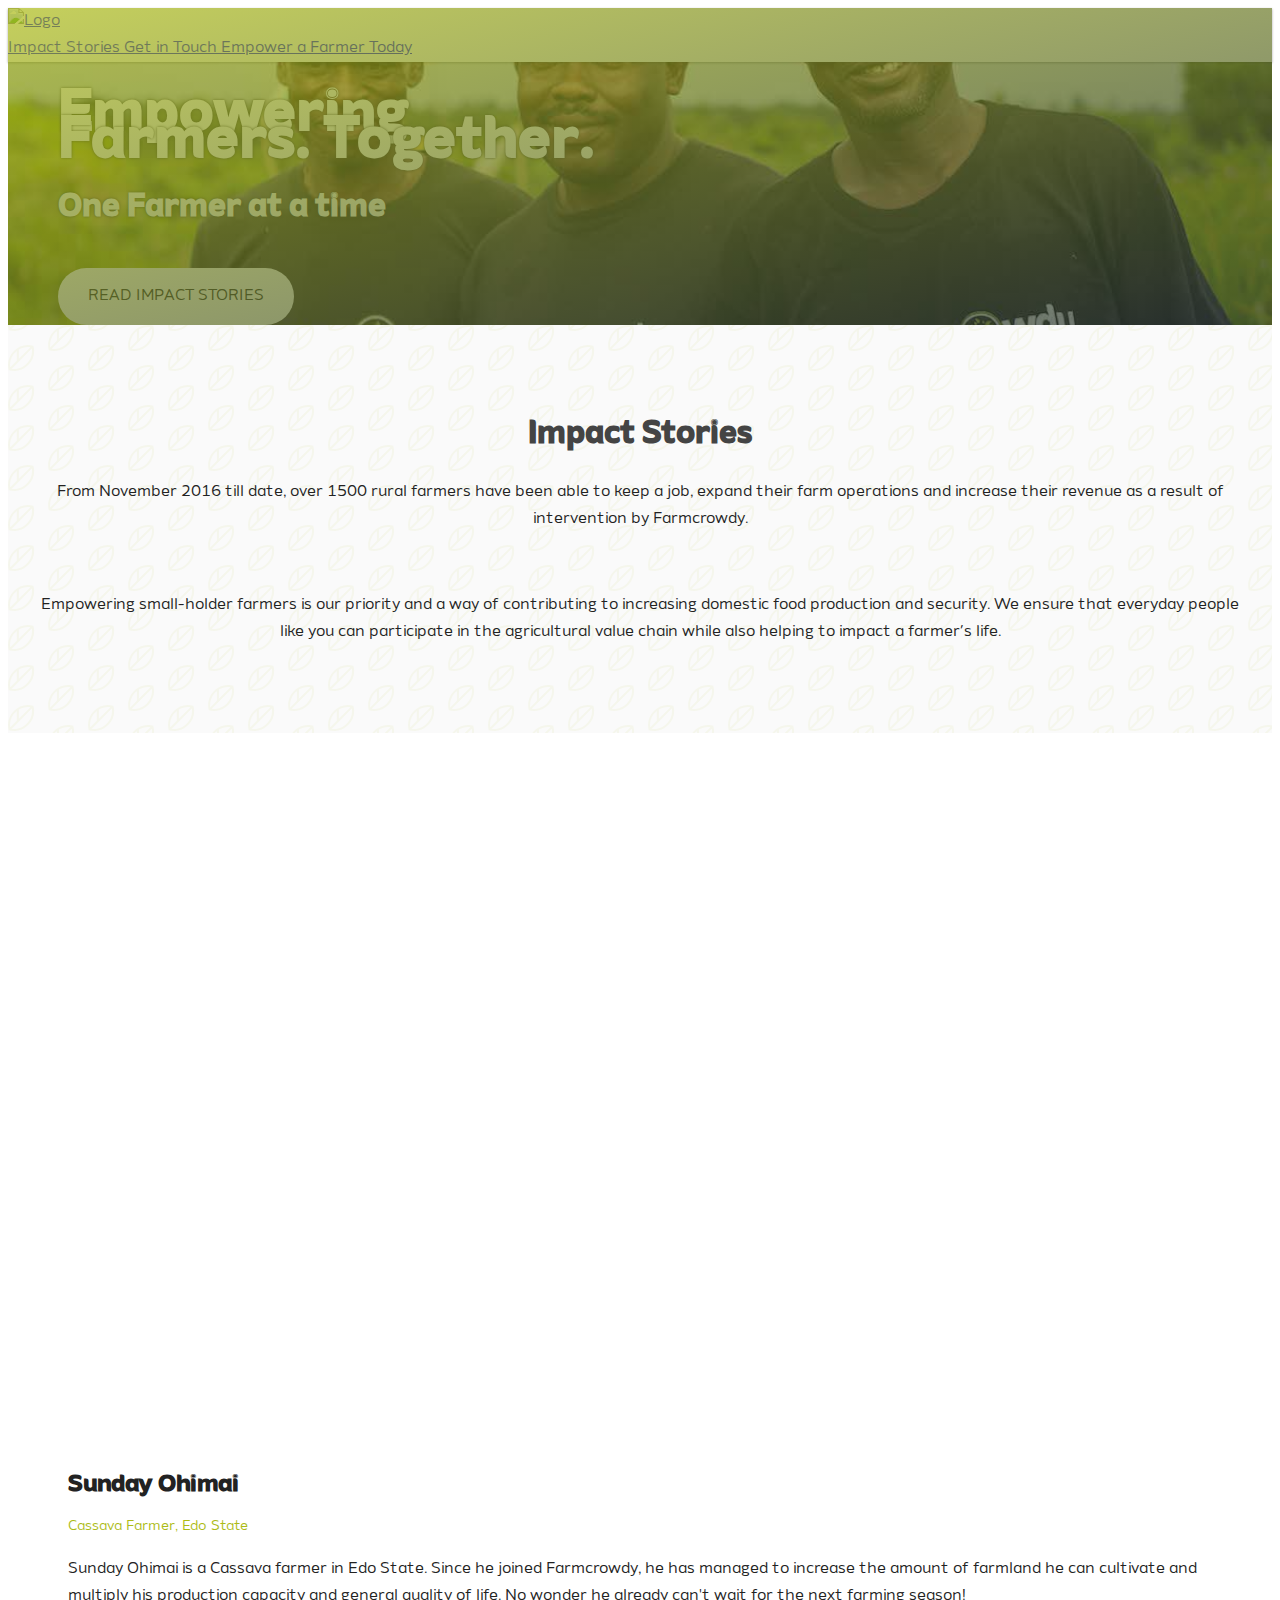
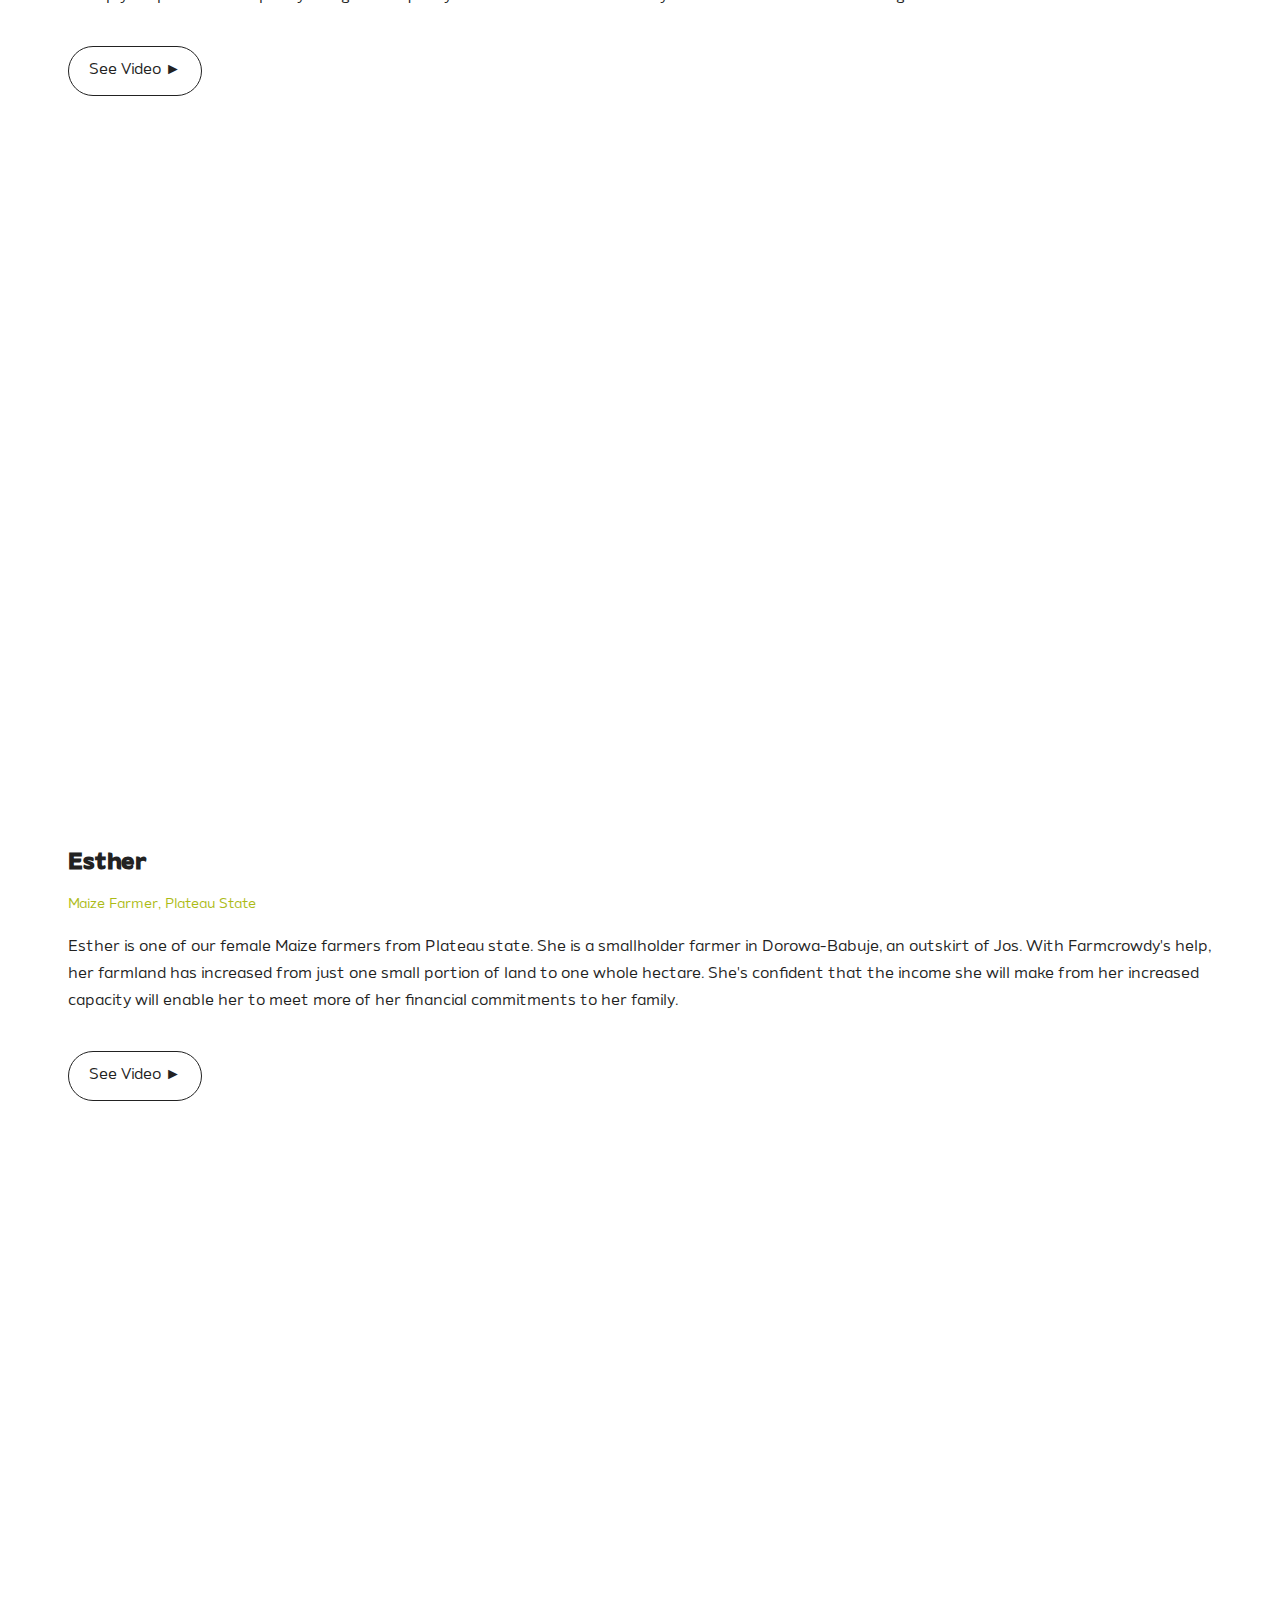
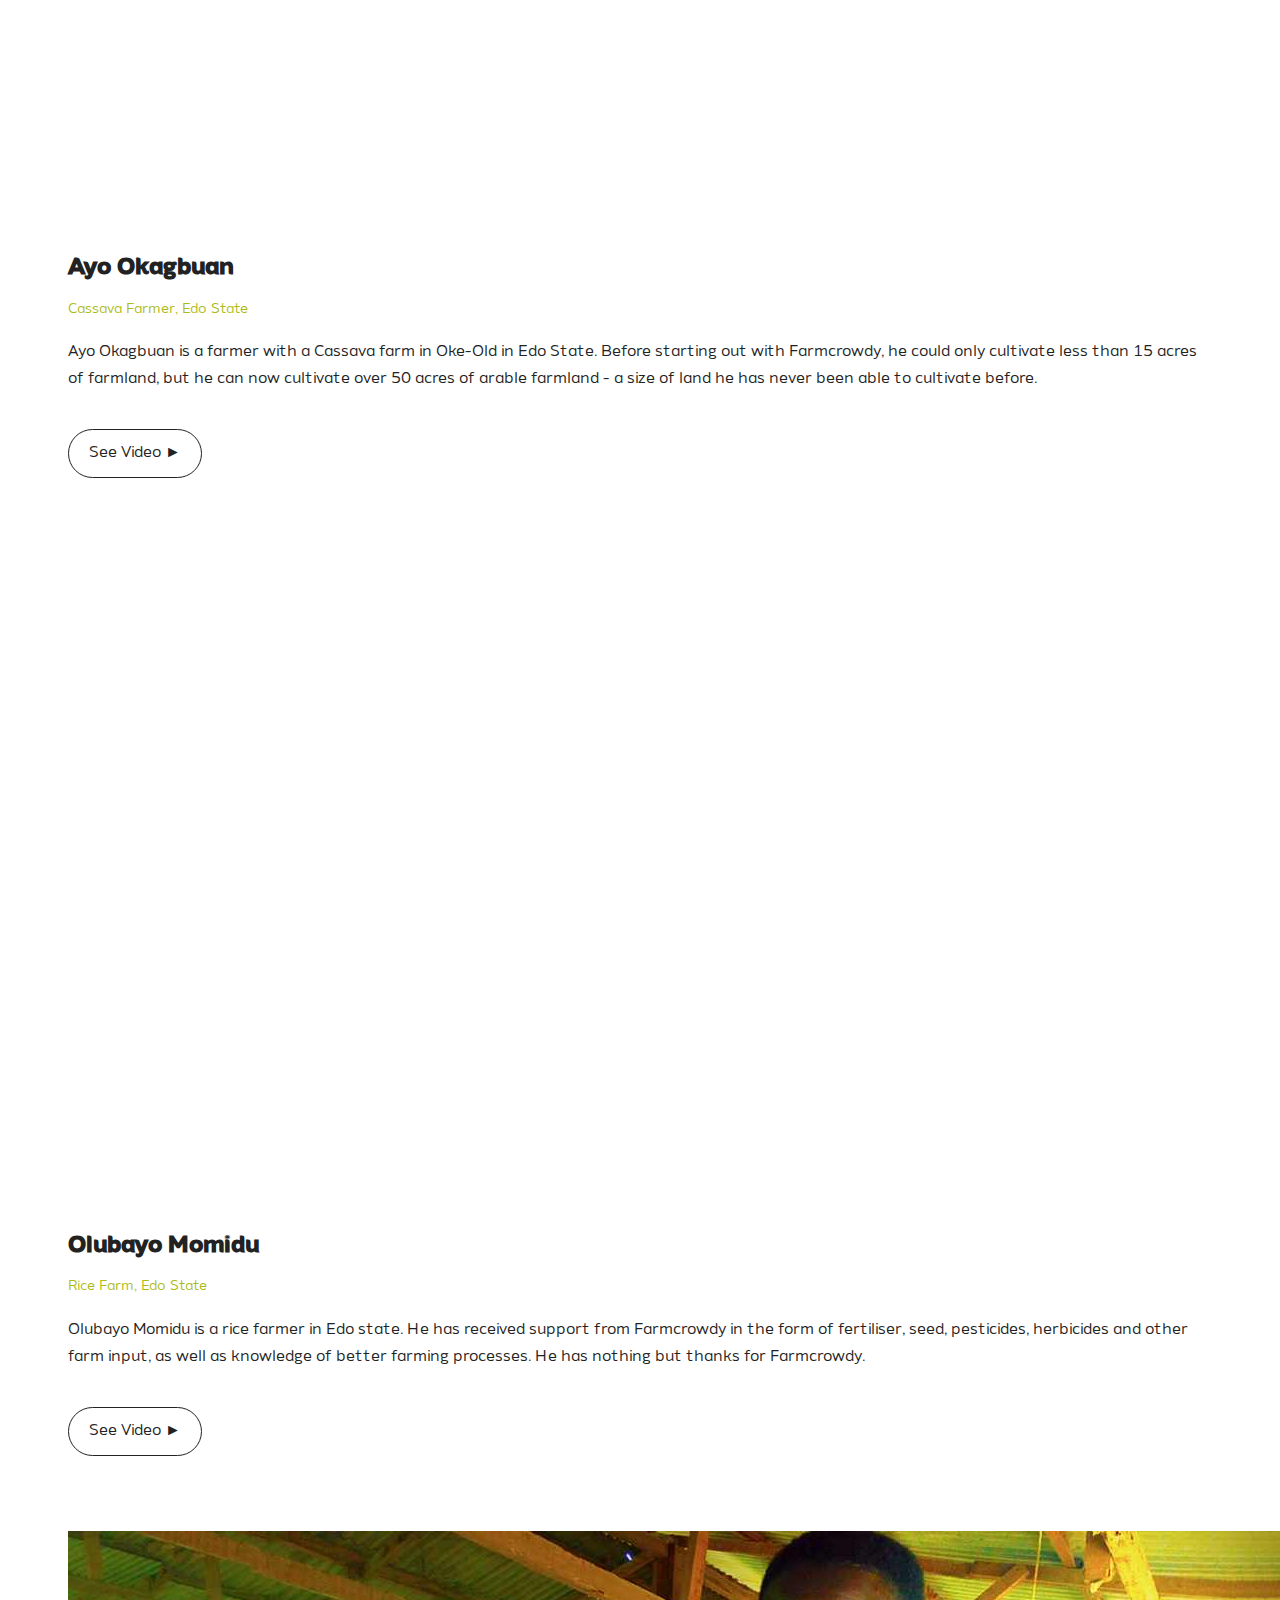
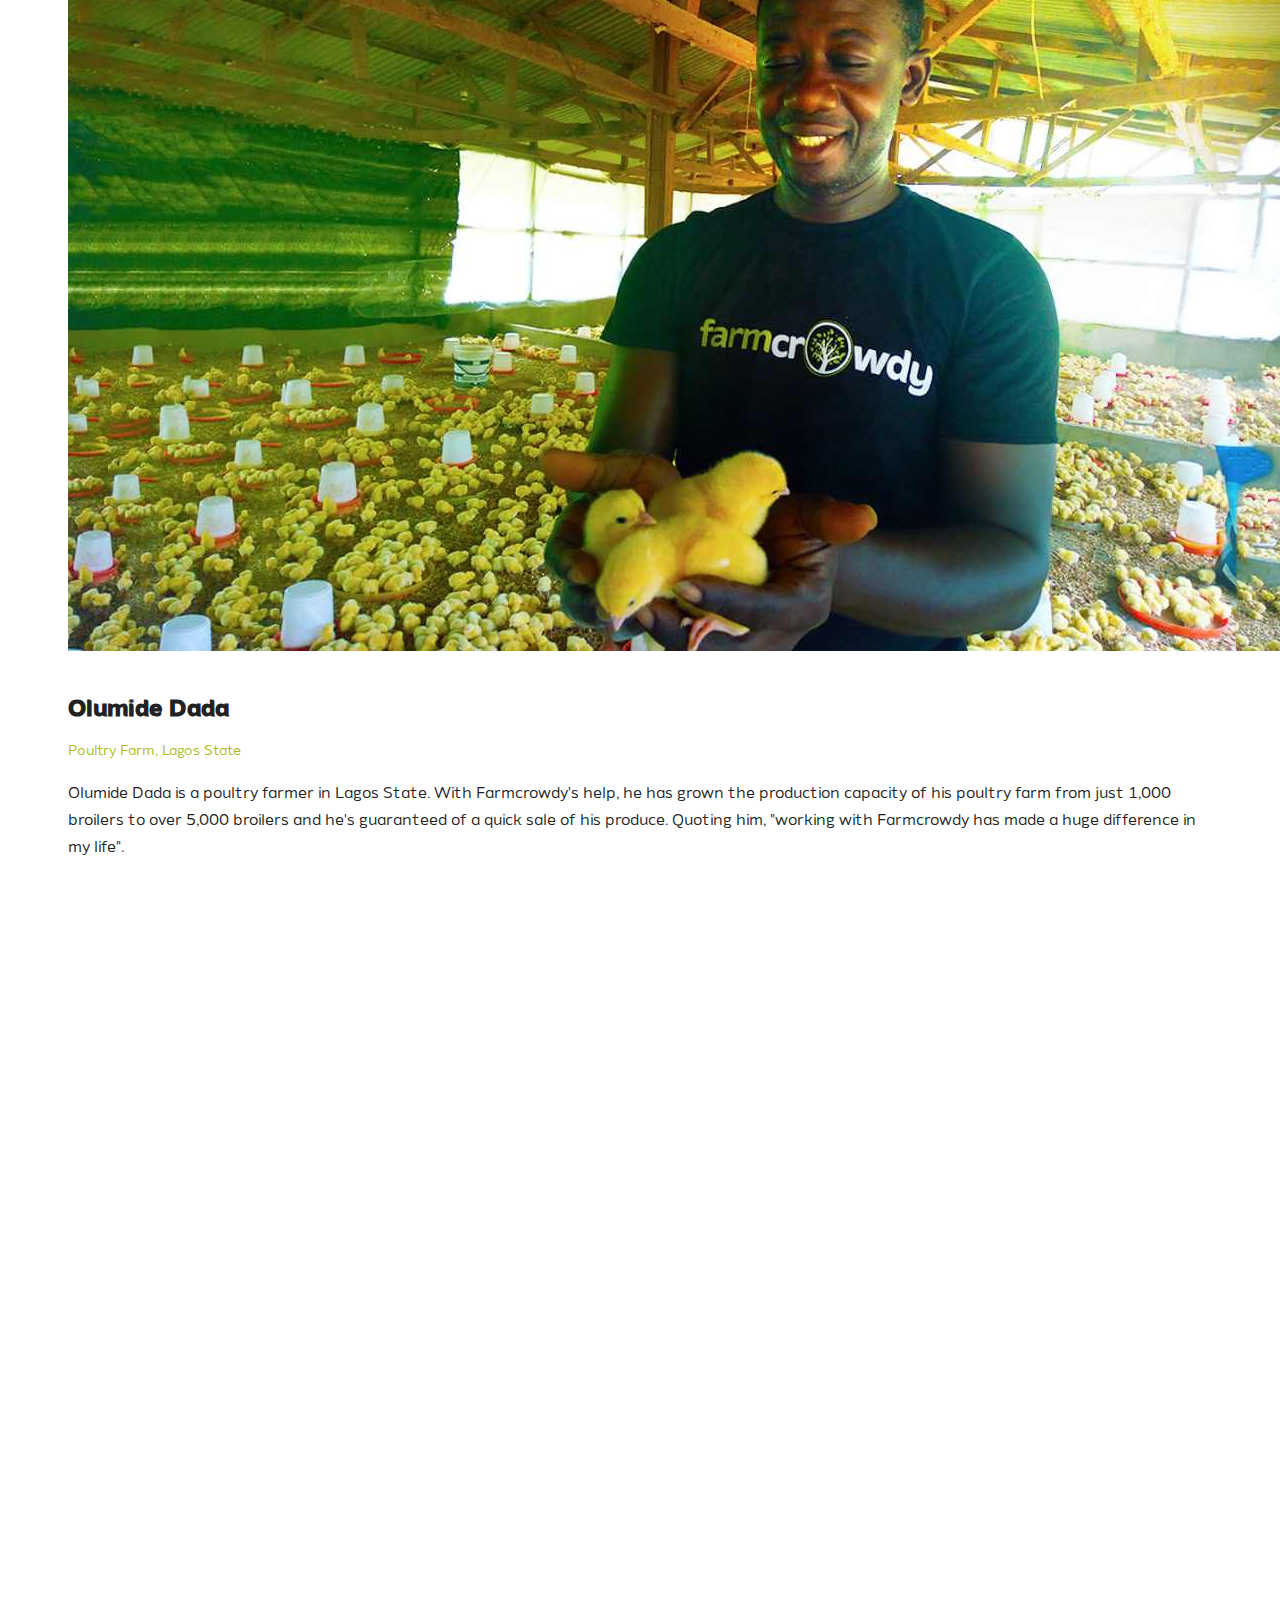
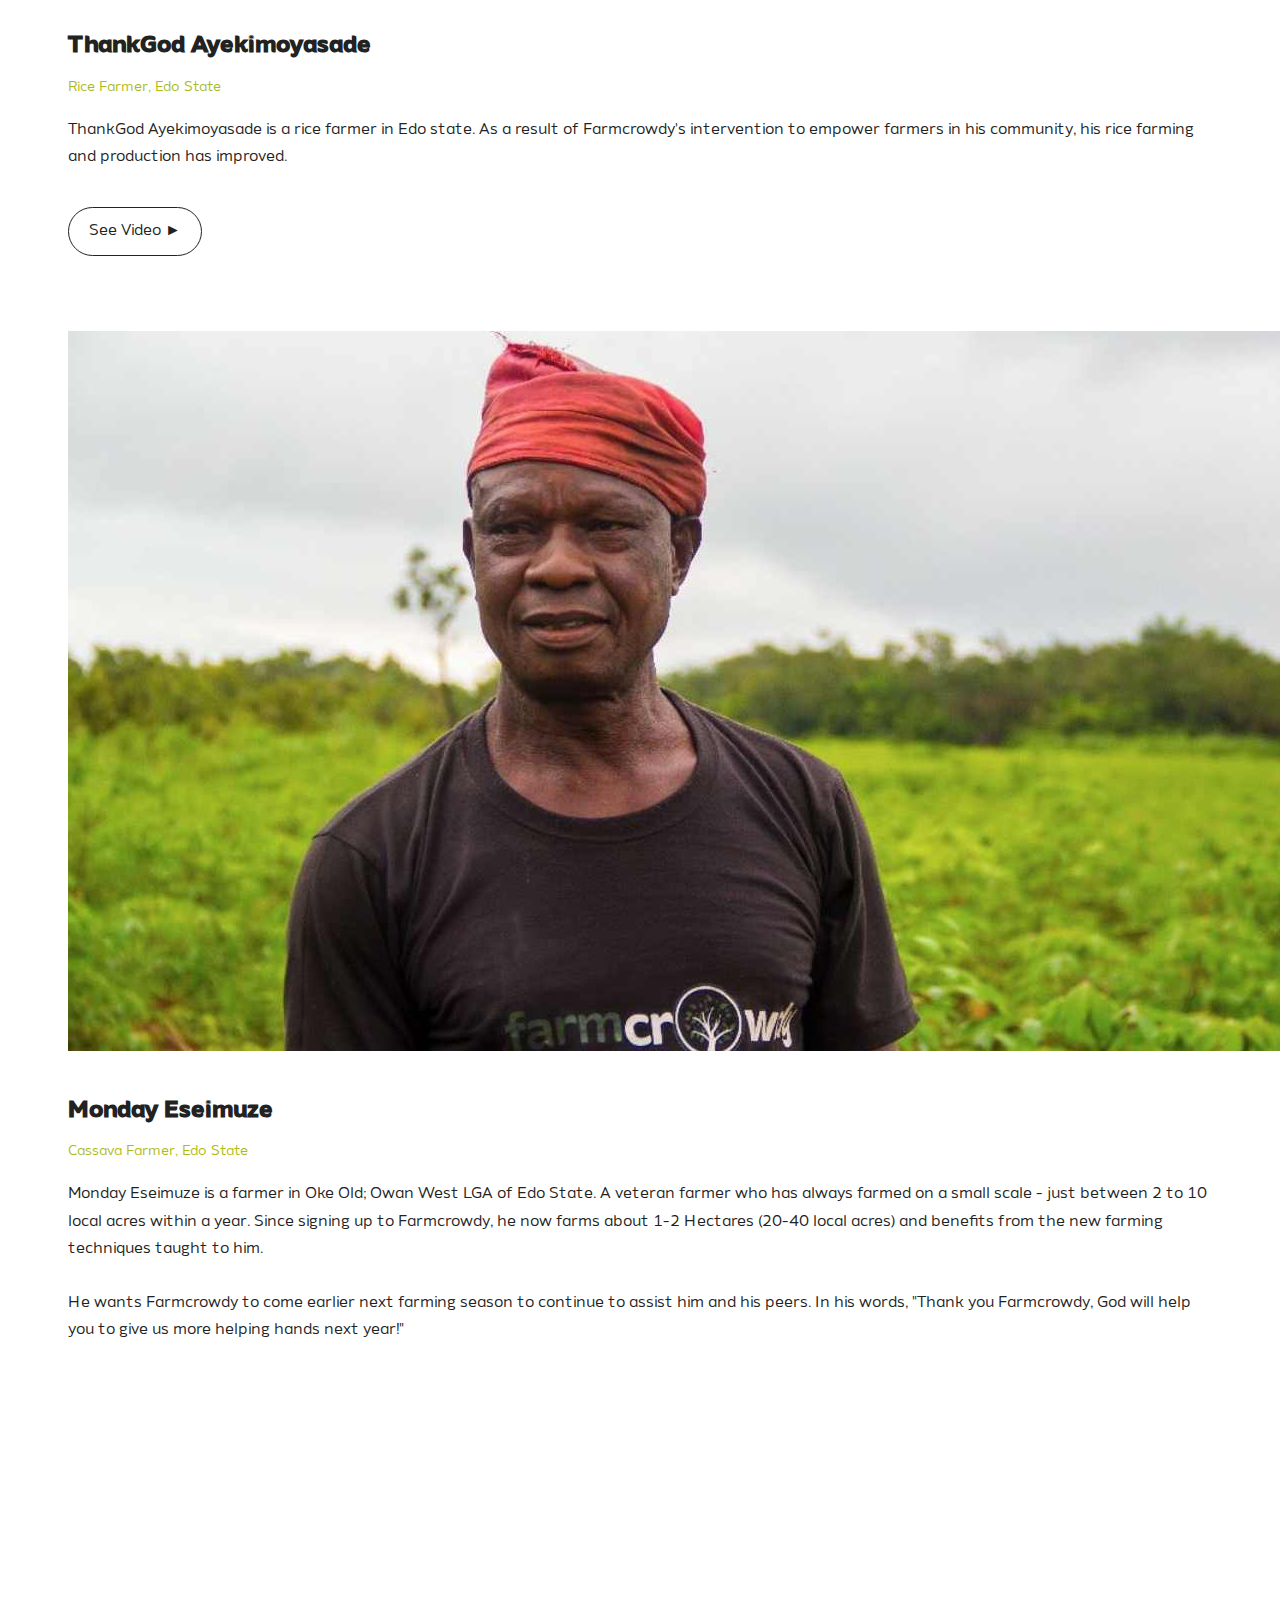
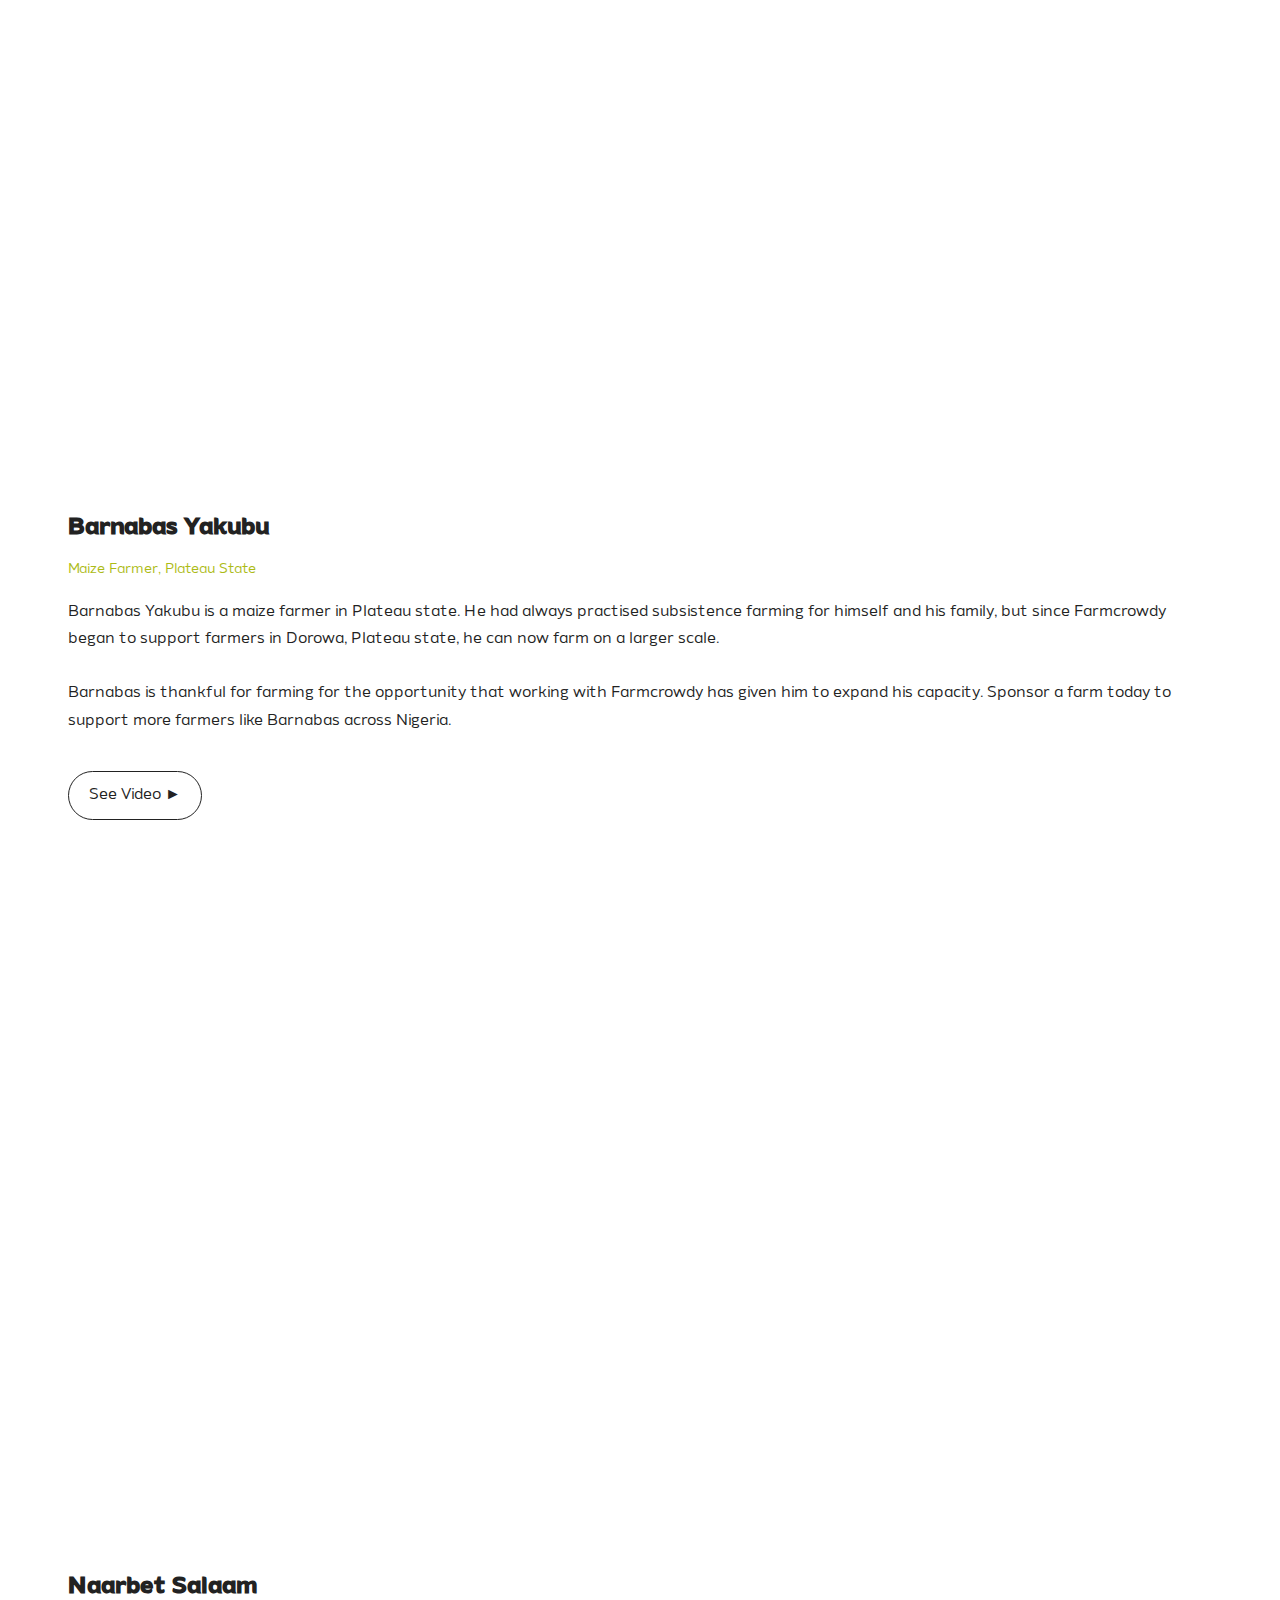
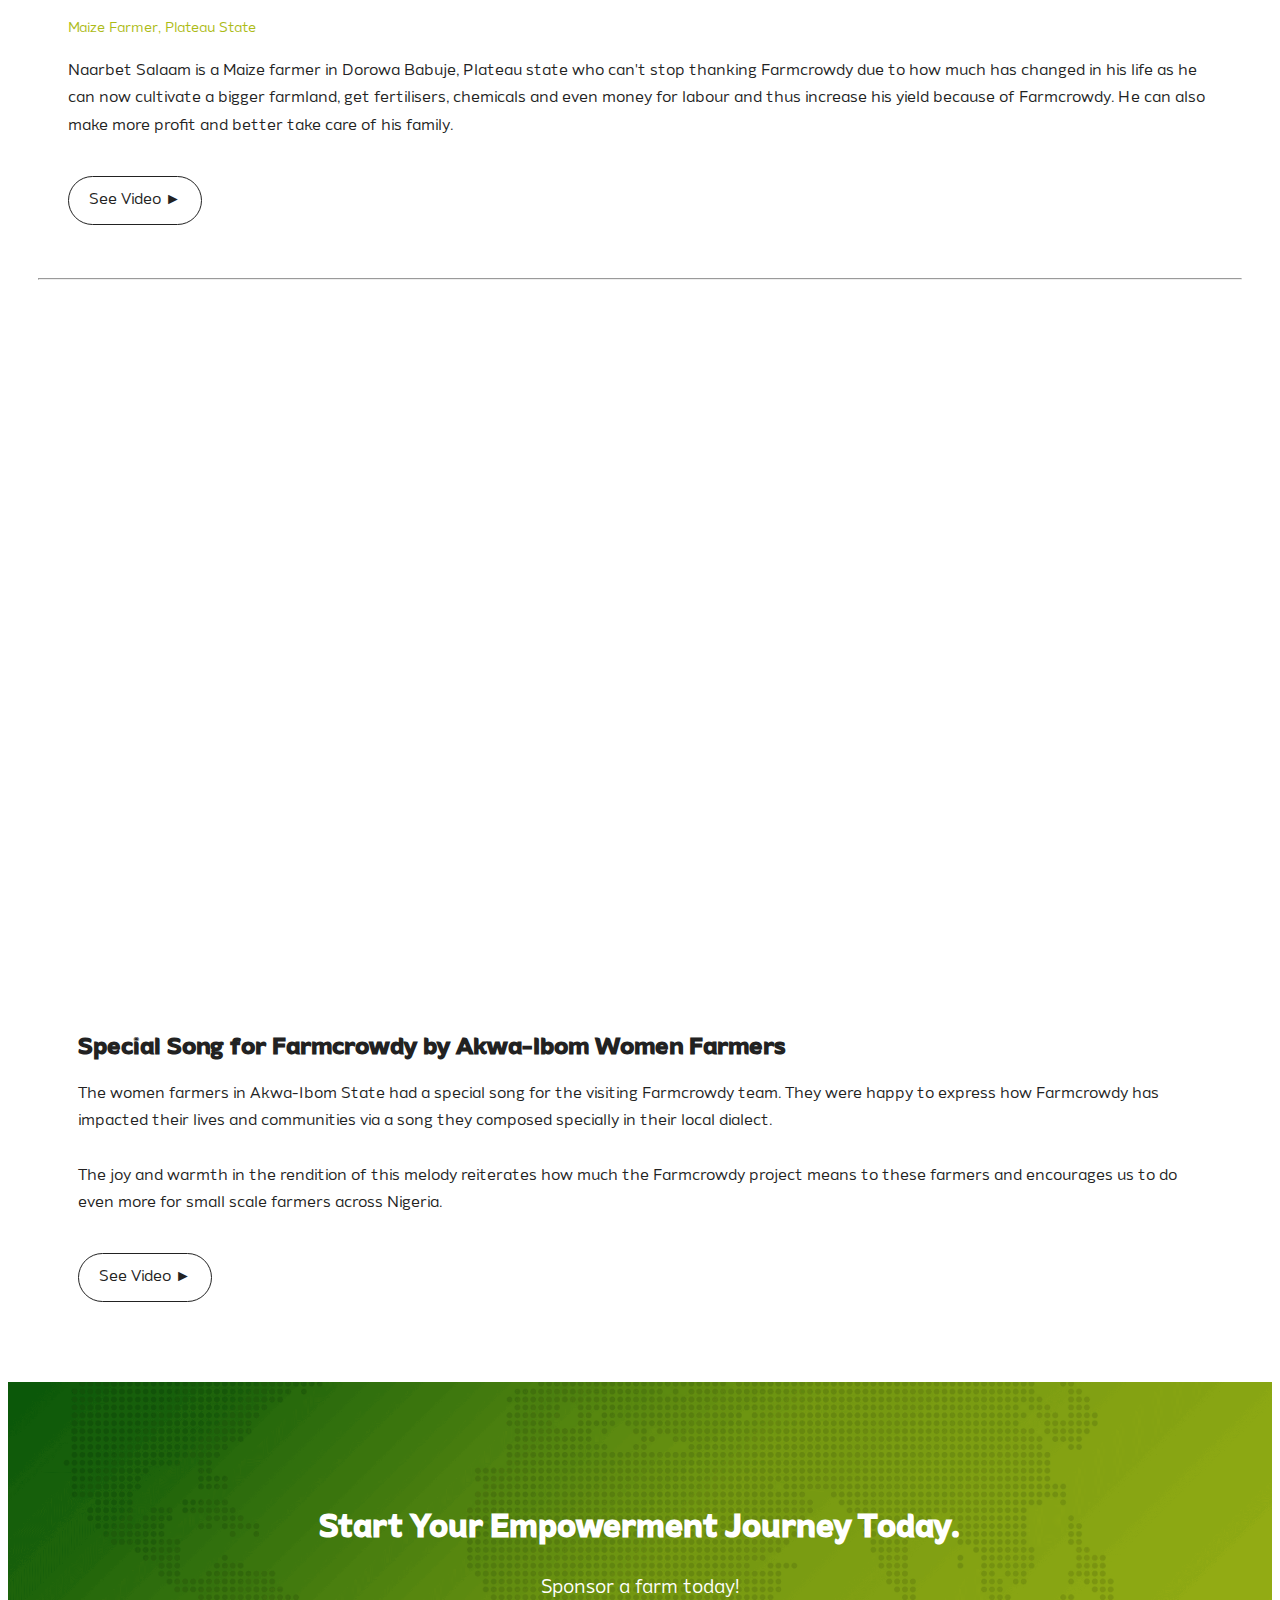
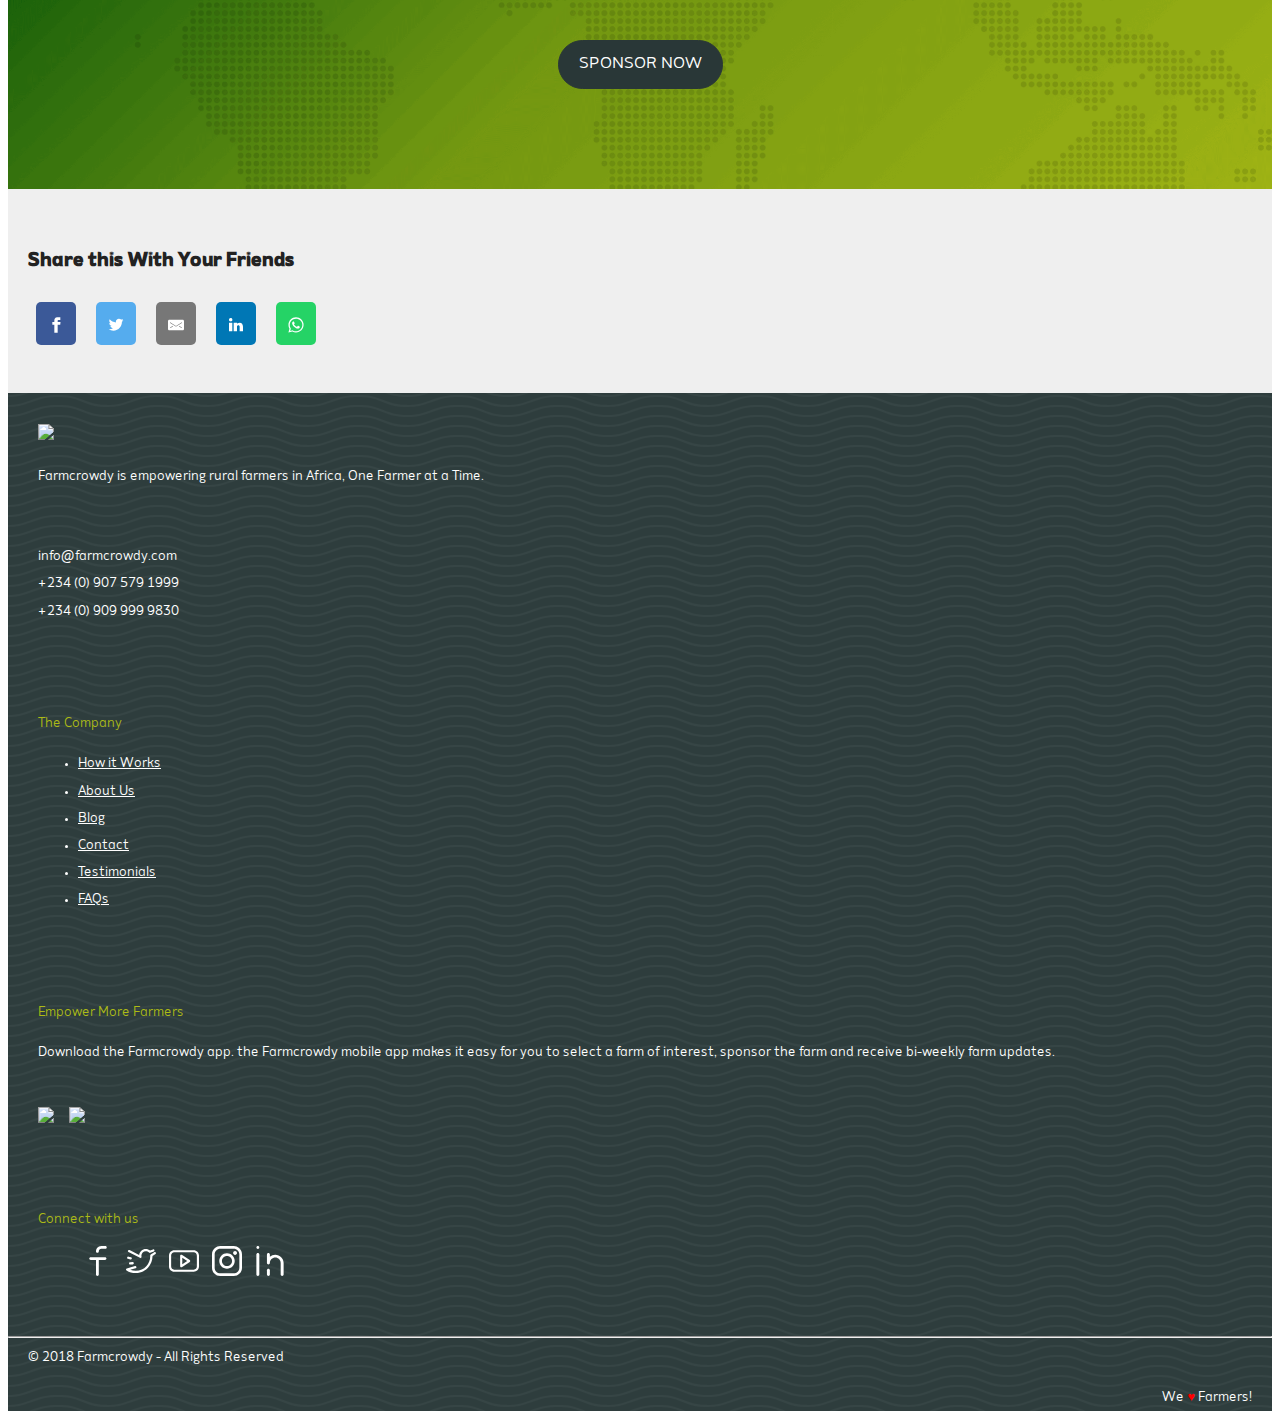
==== commit 3829eab0: "Footer pattern changes" ====
--- a/index.html
+++ b/index.html
@@ -189,7 +189,7 @@
                           <p>
 Monday Eseimuze is a farmer in Oke Old; Owan West LGA of Edo State. A veteran farmer who has always farmed on a small scale - just between 2 to 10 local acres within a year. Since signing up to Farmcrowdy, he now farms about 1-2 Hectares (20-40 local acres) and benefits from the new farming techniques taught to him.
 <br><br>
-He wants Farmcrowdy to come earlier next farming season to continue to assist him and his peers. In his words, "Thank you Farmcrowdy, God will help you to give us more helping hands next year!"
+He wants Farmcrowdy to come earlier next farming season to continue to assist him and his peers. In his words, "Thank you Farmcrowdy, God will help you to give us more helping hands next year!"</p>
                           
                   </div>
               </div>
@@ -248,7 +248,7 @@
                 
                     
                             
-    </div>
+    
   </section>
 <section class="footerpart">
     <div class="columns is-centered">
@@ -311,11 +311,7 @@
 </div>
 </a>
 
-<!-- Sharingbutton Telegram -->
-<a class="resp-sharing-button__link" onclick="window.open(this.href, 'mywin','left=20,top=20,width=500,height=500,toolbar=1,resizable=0'); return false;" href="https://telegram.me/share/url?text=I%20love%20Farmcrowdy%27s%20impact%20on%20the%20lives%20of%20rural%20farmers%20in%20Nigeria.%20Check%20out%20how%20they%20are%20%23EmpoweringFarmers%20here%20%20http%3A%2F%2Fwww.farmcrowdy.com%2Fimpact" target="_blank" aria-label="">
--
-</div>
-</a>
+
 
     </div>
   </div>
--- a/css/impact.css
+++ b/css/impact.css
@@ -46,7 +46,8 @@
 }
 .section2{
 padding: 50px 0px 50px 0px;
-background-color:#fafafa;
+background-color: #fafafa;
+background-image: url("data:image/svg+xml,%3Csvg xmlns='http://www.w3.org/2000/svg' viewBox='0 0 80 40' width='80' height='40'%3E%3Cpath fill='%23acbb16' fill-opacity='0.06' d='M0 40a19.96 19.96 0 0 1 5.9-14.11 20.17 20.17 0 0 1 19.44-5.2A20 20 0 0 1 20.2 40H0zM65.32.75A20.02 20.02 0 0 1 40.8 25.26 20.02 20.02 0 0 1 65.32.76zM.07 0h20.1l-.08.07A20.02 20.02 0 0 1 .75 5.25 20.08 20.08 0 0 1 .07 0zm1.94 40h2.53l4.26-4.24v-9.78A17.96 17.96 0 0 0 2 40zm5.38 0h9.8a17.98 17.98 0 0 0 6.67-16.42L7.4 40zm3.43-15.42v9.17l11.62-11.59c-3.97-.5-8.08.3-11.62 2.42zm32.86-.78A18 18 0 0 0 63.85 3.63L43.68 23.8zm7.2-19.17v9.15L62.43 2.22c-3.96-.5-8.05.3-11.57 2.4zm-3.49 2.72c-4.1 4.1-5.81 9.69-5.13 15.03l6.61-6.6V6.02c-.51.41-1 .85-1.48 1.33zM17.18 0H7.42L3.64 3.78A18 18 0 0 0 17.18 0zM2.08 0c-.01.8.04 1.58.14 2.37L4.59 0H2.07z'%3E%3C/path%3E%3C/svg%3E");
 }
 .sectionvid{
 padding: 30px 20px 80px 20px;
@@ -206,6 +207,7 @@
 }
 footer{
   background-color: #2e3d3d;
+background-image: url("data:image/svg+xml,%3Csvg width='100' height='20' viewBox='0 0 100 20' xmlns='http://www.w3.org/2000/svg'%3E%3Cpath d='M21.184 20c.357-.13.72-.264 1.088-.402l1.768-.661C33.64 15.347 39.647 14 50 14c10.271 0 15.362 1.222 24.629 4.928.955.383 1.869.74 2.75 1.072h6.225c-2.51-.73-5.139-1.691-8.233-2.928C65.888 13.278 60.562 12 50 12c-10.626 0-16.855 1.397-26.66 5.063l-1.767.662c-2.475.923-4.66 1.674-6.724 2.275h6.335zm0-20C13.258 2.892 8.077 4 0 4V2c5.744 0 9.951-.574 14.85-2h6.334zM77.38 0C85.239 2.966 90.502 4 100 4V2c-6.842 0-11.386-.542-16.396-2h-6.225zM0 14c8.44 0 13.718-1.21 22.272-4.402l1.768-.661C33.64 5.347 39.647 4 50 4c10.271 0 15.362 1.222 24.629 4.928C84.112 12.722 89.438 14 100 14v-2c-10.271 0-15.362-1.222-24.629-4.928C65.888 3.278 60.562 2 50 2 39.374 2 33.145 3.397 23.34 7.063l-1.767.662C13.223 10.84 8.163 12 0 12v2z' fill='%23fafafa' fill-opacity='0.04' fill-rule='evenodd'/%3E%3C/svg%3E");
   color: #fff;
   font-size: 0.8em;
 }
@@ -450,3 +452,4 @@
   font-size: 1.4em;
 
 }
+}